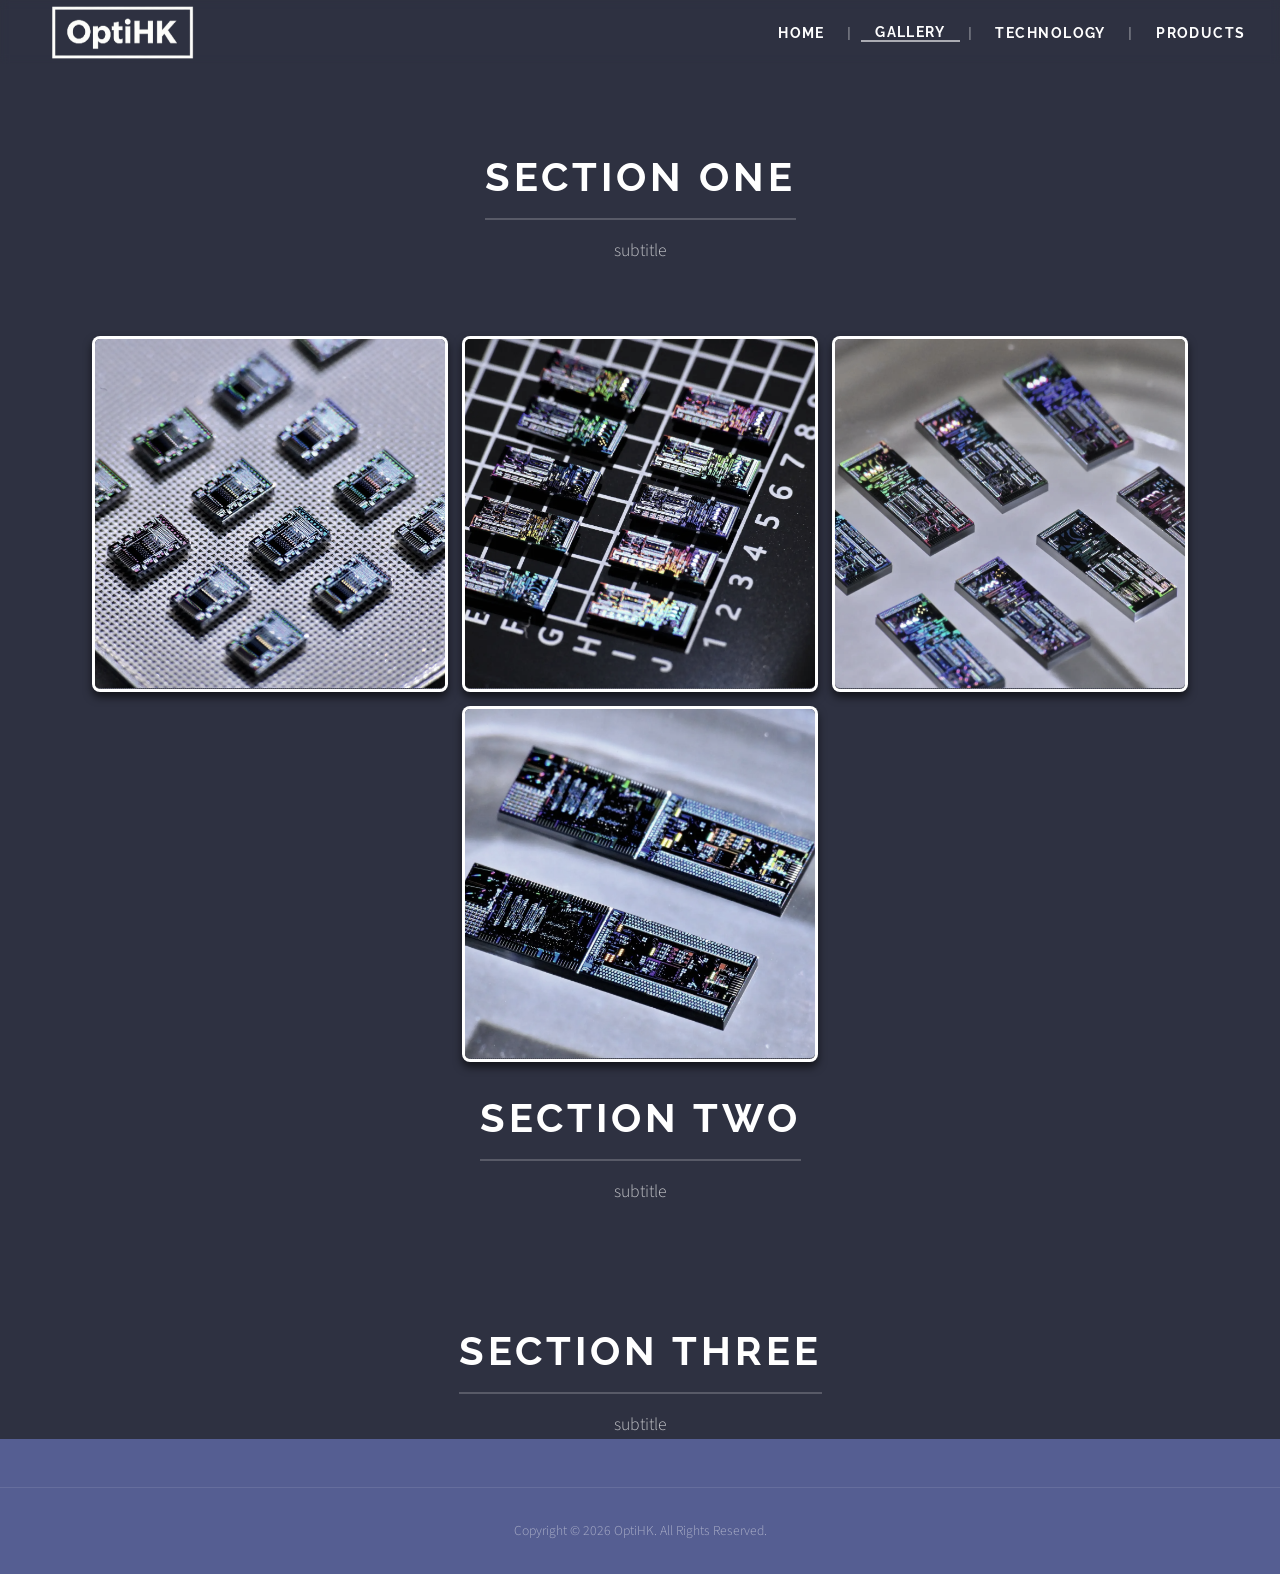
==== gallery.html @ edb42e91 "update" ====
<!DOCTYPE html>

<head>
    <title>OptiHK - Gallery</title>
    <meta charset="utf-8" />
    <meta name="viewport" content="width=device-width, initial-scale=1, user-scalable=no" />
    <link rel="stylesheet" href="assets/css/main.css" />
    <link rel="stylesheet" href="assets/css/gallery.css" />
</head>

<body>

    <div id="page-wrapper">

        <header id="header" class="alt">
            <h1>
                <a href="index.html">
                    <img src="./images/navbar_logo.png" alt="OptiHK Logo" class="header-logo">
                </a>
            </h1>
            <nav>
                <a href="index.html">Home</a>
                <span class="nav-separator">|</span>
                <a href="gallery.html">Gallery</a>
                <span class="nav-separator">|</span>
                <a href="Technology.html">Technology</a>
                <span class="nav-separator">|</span>
                <a href="Products">Products</a>
            </nav>
            <a href="#menu" class="menu-toggle">☰</a>
        </header>

        <nav id="menu">
            <div class="inner">
                <h2>Menu</h2>
                <ul class="links">
                    <li><a href="index.html">Home</a></li>
                    <li><a href="gallery.html">Gallery</a></li>
                    <li><a href="Technology.html">Technology</a></li>
                    <li><a href="Products">Products</a></li>
                </ul>
                <a href="#" class="close">Close</a>
            </div>
        </nav>

        <!-- gallery main part -->
        <div class="gallery-page">
            <div class="gallery-container">

                <!-- section 1 -->
                <div class="gallery-header">
                    <h1>Section one</h1>
                    <p>subtitle</p>
                </div>

                <div class="thumbs">
                    <a href="#target1" aria-label="Target 1">
                        <img src='/images/banner/DSC_2976.webp' alt=''>
                    </a>
                    <a href="#target2" aria-label="Target 2">
                        <img src='/images/banner/DSC_2979.webp' alt=''>
                    </a>
                    <a href="#target3" aria-label="Target 3">
                        <img src='/images/banner/DSC_3024.webp' alt=''>
                    </a>
                    <a href="#target4" aria-label="Target 4">
                        <img src='/images/banner/DSC_3067.webp' alt=''>
                    </a>
                </div>

                <!-- lightbox -->
                <div class="lightbox">
                    <!-- Pic 1 -->
                    <div class="target" id="target1">
                        <span></span>
                        <div class="content">
                            <img src='/images/optihk_chip_photos/JPG/DSC_2976.JPG' alt=''>
                        </div>
                        <a href="#target2" class="nav nav-right" title="Next"></a>
                    </div>
                    <!-- Pic 2 -->
                    <div class="target" id="target2">
                        <a href="#target1" class="nav nav-left" title="Previous"></a>
                        <div class="content">
                            <img src='/images/optihk_chip_photos/JPG/DSC_2979.JPG' alt=''>
                        </div>
                        <a href="#target3" class="nav nav-right" title="Next"></a>
                    </div>
                    <!-- Pic 3 -->
                    <div class="target" id="target3">
                        <a href="#target2" class="nav nav-left" title="Previous"></a>
                        <div class="content">
                            <img src='/images/optihk_chip_photos/JPG/DSC_3024.JPG' alt=''>
                        </div>
                        <a href="#target4" class="nav nav-right" title="Next"></a>
                    </div>
                    <!-- Pic 4 -->
                    <div class="target" id="target4">
                        <a href="#target3" class="nav nav-left" title="Previous"></a>
                        <div class="content">
                            <img src='/images/optihk_chip_photos/JPG/DSC_3067.JPG' alt=''>
                        </div>
                        <span></span>
                    </div>
                    <!-- Close button -->
                    <a href="#!" class="nav nav-close close" title="Close"></a>
                </div>
                <!-- end of section 1 -->

                <!-- section 2 -->
                <div class="gallery-header">
                    <h1>Section two</h1>
                    <p>subtitle</p>
                </div>


            </div>
            <!-- end of section 2 -->

            <!-- section 3 -->
            <div class="gallery-header">
                <h1>Section three</h1>
                <p>subtitle</p>
            </div>

        </div>
        <!-- end of section 3 -->

        <div class="gallery-footer">
            Copyright © 2026 OptiHK. All Rights Reserved.
        </div>
    </div>
    </div>
    </div>

    <script src="assets/js/jquery.min.js"></script>
    <script src="assets/js/jquery.scrollex.min.js"></script>
    <script src="assets/js/browser.min.js"></script>
    <script src="assets/js/breakpoints.min.js"></script>
    <script src="assets/js/util.js"></script>
    <script src="assets/js/main.js"></script>

    <script>
        (function () {
            var header = document.getElementById('header');
            if (header) {
                header.classList.add('alt');
                header.style.backgroundColor = 'transparent';
                window.addEventListener('scroll', function () {
                    header.classList.remove('scrolled');
                    header.style.backgroundColor = 'transparent';
                });
            }

            if (typeof $ !== 'undefined') {
                $('#menu .close').off('click').on('click', function (e) {
                    e.preventDefault();
                    $('body').removeClass('is-menu-visible');
                });
                $('#menu .links a').off('click').on('click', function () {
                    $('body').removeClass('is-menu-visible');
                });
                $('.menu-toggle').off('click').on('click', function (e) {
                    e.preventDefault();
                    $('body').addClass('is-menu-visible');
                });
            }
        })();
    </script>







</body>

</html>
---- assets/css/main.css ----
@import url(fontawesome-all.min.css);
@import url("https://fonts.googleapis.com/css?family=Raleway:200,700|Source+Sans+Pro:300,600,300italic,600italic");

/*
	Solid State by HTML5 UP
	html5up.net | @ajlkn
	Free for personal and commercial use under the CCA 3.0 license (html5up.net/license)
*/

html, body, div, span, applet, object,
iframe, h1, h2, h3, h4, h5, h6, p, blockquote,
pre, a, abbr, acronym, address, big, cite,
code, del, dfn, em, img, ins, kbd, q, s, samp,
small, strike, strong, sub, sup, tt, var, b,
u, i, center, dl, dt, dd, ol, ul, li, fieldset,
form, label, legend, table, caption, tbody,
tfoot, thead, tr, th, td, article, aside,
canvas, details, embed, figure, figcaption,
footer, header, hgroup, menu, nav, output, ruby,
section, summary, time, mark, audio, video {
	margin: 0;
	padding: 0;
	border: 0;
	font-size: 100%;
	font: inherit;
	vertical-align: baseline;}

article, aside, details, figcaption, figure,
footer, header, hgroup, menu, nav, section {
	display: block;}

body {
	line-height: 1;
}

ol, ul {
	list-style: none;
}

blockquote, q {
	quotes: none;
}

	blockquote:before, blockquote:after, q:before, q:after {
		content: '';
		content: none;
	}

table {
	border-collapse: collapse;
	border-spacing: 0;
}

body {
	-webkit-text-size-adjust: none;
}

mark {
	background-color: transparent;
	color: inherit;
}

input::-moz-focus-inner {
	border: 0;
	padding: 0;
}

input, select, textarea {
	-moz-appearance: none;
	-webkit-appearance: none;
	-ms-appearance: none;
	appearance: none;
}

/* Basic */

	@-ms-viewport {
		width: device-width;
	}

	body {
		-ms-overflow-style: scrollbar;
	}

	@media screen and (max-width: 480px) {

		html, body {
			min-width: 320px;
		}

	}

	html {
		box-sizing: border-box;
	}

	*, *:before, *:after {
		box-sizing: inherit;
	}

	body {
		background-color: #2e3141;
		background-image: linear-gradient(to top, rgba(46, 49, 65, 0.8), rgba(46, 49, 65, 0.8)), url("../../images/bg.jpg");
		background-size: auto,
 cover;
		background-attachment: fixed,
 fixed;
		background-position: center,
 center;
	}

		body.is-preload *, body.is-preload *:before, body.is-preload *:after {
			-moz-animation: none !important;
			-webkit-animation: none !important;
			-ms-animation: none !important;
			animation: none !important;
			-moz-transition: none !important;
			-webkit-transition: none !important;
			-ms-transition: none !important;
			transition: none !important;
		}

/* Type */

	body, input, select, textarea {
		color: #ffffff;
		font-family: "Source Sans Pro", Helvetica, sans-serif;
		font-size: 16.5pt;
		font-weight: 300;
		line-height: 1.65;
	}

		@media screen and (max-width: 1680px) {

			body, input, select, textarea {
				font-size: 13pt;
			}

		}

		@media screen and (max-width: 1280px) {

			body, input, select, textarea {
				font-size: 12pt;
			}

		}

		@media screen and (max-width: 980px) {

			body, input, select, textarea {
				font-size: 12pt;
			}

		}

		@media screen and (max-width: 736px) {

			body, input, select, textarea {
				font-size: 12pt;
			}

		}

		@media screen and (max-width: 480px) {

			body, input, select, textarea {
				font-size: 12pt;
			}

		}

	a {
		-moz-transition: color 0.2s ease-in-out, border-bottom-color 0.2s ease-in-out;
		-webkit-transition: color 0.2s ease-in-out, border-bottom-color 0.2s ease-in-out;
		-ms-transition: color 0.2s ease-in-out, border-bottom-color 0.2s ease-in-out;
		transition: color 0.2s ease-in-out, border-bottom-color 0.2s ease-in-out;
		border-bottom: dotted 1px rgba(255, 255, 255, 0.35);
		color: #ffffff;
		text-decoration: none;
	}

		a:hover {
			border-bottom-color: transparent;
			color: #ffffff !important;
		}

		a.special:not(.button) {
			text-decoration: none;
			border-bottom: 0;
			display: block;
			font-family: Raleway, Helvetica, sans-serif;
			font-size: 22px;
			font-weight: 700;
			letter-spacing: 0.1em;
			margin: 0 0 2em 0;
			text-transform: uppercase;
		}

			a.special:not(.button):before {
				-moz-osx-font-smoothing: grayscale;
				-webkit-font-smoothing: antialiased;
				display: inline-block;
				font-style: normal;
				font-variant: normal;
				text-rendering: auto;
				line-height: 1;
				text-transform: none !important;
				font-family: 'Font Awesome 5 Free';
				font-weight: 900;
			}

			a.special:not(.button):before {
				-moz-transition: background-color 0.2s ease-in-out;
				-webkit-transition: background-color 0.2s ease-in-out;
				-ms-transition: background-color 0.2s ease-in-out;
				transition: background-color 0.2s ease-in-out;
				border-radius: 100%;
				border: solid 2px rgba(255, 255, 255, 0.125);
				content: '\f105';
				display: inline-block;
				font-size: 1.25em;
				height: 2em;
				line-height: 1.75em;
				margin-right: 0.85em;
				text-align: center;
				text-indent: 0.15em;
				vertical-align: middle;
				width: 2em;
			}

			a.special:not(.button):hover:before {
				background-color: rgba(255, 255, 255, 0.025);
			}

			a.special:not(.button):active:before {
				background-color: rgba(255, 255, 255, 0.075);
			}

	strong, b {
		color: #ffffff;
		font-weight: 600;
	}

	em, i {
		font-style: italic;
	}

	p {
		margin: 0 0 2em 0;
	}

	h1, h2, h3, h4, h5, h6 {
		color: #ffffff;
		font-family: Raleway, Helvetica, sans-serif;
		font-weight: 700;
		letter-spacing: 0.1em;
		margin: 0 0 1em 0;
		text-transform: uppercase;
	}

		h1 a, h2 a, h3 a, h4 a, h5 a, h6 a {
			color: inherit;
			text-decoration: none;
			border-bottom: 0;
		}

		h1 span, h2 span, h3 span, h4 span, h5 span, h6 span {
			font-weight: 200;
		}

		h1.major, h2.major, h3.major, h4.major, h5.major, h6.major {
			padding-bottom: 1em;
			border-bottom: solid 2px rgba(255, 255, 255, 0.125);
		}

	h2 {
		font-size: 1.2em;
	}

	h3 {
		font-size: 0.9em;
	}

	h4 {
		font-size: 0.7em;
	}

	h5 {
		font-size: 0.7em;
	}

	h6 {
		font-size: 0.7em;
	}

	@media screen and (max-width: 736px) {

		h2 {
			font-size: 1em;
		}

		h3 {
			font-size: 0.8em;
		}

	}

	sub {
		font-size: 0.8em;
		position: relative;
		top: 0.5em;
	}

	sup {
		font-size: 0.8em;
		position: relative;
		top: -0.5em;
	}

	blockquote {
		border-left: solid 4px rgba(255, 255, 255, 0.125);
		font-style: italic;
		margin: 0 0 2em 0;
		padding: 0.5em 0 0.5em 2em;
	}

	code {
		background: rgba(255, 255, 255, 0.025);
		border-radius: 5px;
		border: solid 2px rgba(255, 255, 255, 0.125);
		font-family: "Courier New", monospace;
		font-size: 0.9em;
		margin: 0 0.25em;
		padding: 0.25em 0.65em;
	}

	pre {
		-webkit-overflow-scrolling: touch;
		font-family: "Courier New", monospace;
		font-size: 0.9em;
		margin: 0 0 2em 0;
	}

		pre code {
			display: block;
			line-height: 1.75em;
			padding: 1em 1.5em;
			overflow-x: auto;
		}

	hr {
		border: 0;
		border-bottom: solid 2px rgba(255, 255, 255, 0.125);
		margin: 2.5em 0;
	}

		hr.major {
			margin: 4em 0;
		}

	.align-left {
		text-align: left;
	}

	.align-center {
		text-align: center;
	}

	.align-right {
		text-align: right;
	}

/* Row */

	.row {
		display: flex;
		flex-wrap: wrap;
		box-sizing: border-box;
		align-items: stretch;
	}

		.row > * {
			box-sizing: border-box;
		}

		.row.gtr-uniform > * > :last-child {
			margin-bottom: 0;
		}

		.row.aln-left {
			justify-content: flex-start;
		}

		.row.aln-center {
			justify-content: center;
		}

		.row.aln-right {
			justify-content: flex-end;
		}

		.row.aln-top {
			align-items: flex-start;
		}

		.row.aln-middle {
			align-items: center;
		}

		.row.aln-bottom {
			align-items: flex-end;
		}

		.row > .imp {
			order: -1;
		}

		.row > .col-1 {
			width: 8.33333%;
		}

		.row > .off-1 {
			margin-left: 8.33333%;
		}

		.row > .col-2 {
			width: 16.66667%;
		}

		.row > .off-2 {
			margin-left: 16.66667%;
		}

		.row > .col-3 {
			width: 25%;
		}

		.row > .off-3 {
			margin-left: 25%;
		}

		.row > .col-4 {
			width: 33.33333%;
		}

		.row > .off-4 {
			margin-left: 33.33333%;
		}

		.row > .col-5 {
			width: 41.66667%;
		}

		.row > .off-5 {
			margin-left: 41.66667%;
		}

		.row > .col-6 {
			width: 50%;
		}

		.row > .off-6 {
			margin-left: 50%;
		}

		.row > .col-7 {
			width: 58.33333%;
		}

		.row > .off-7 {
			margin-left: 58.33333%;
		}

		.row > .col-8 {
			width: 66.66667%;
		}

		.row > .off-8 {
			margin-left: 66.66667%;
		}

		.row > .col-9 {
			width: 75%;
		}

		.row > .off-9 {
			margin-left: 75%;
		}

		.row > .col-10 {
			width: 83.33333%;
		}

		.row > .off-10 {
			margin-left: 83.33333%;
		}

		.row > .col-11 {
			width: 91.66667%;
		}

		.row > .off-11 {
			margin-left: 91.66667%;
		}

		.row > .col-12 {
			width: 100%;
		}

		.row > .off-12 {
			margin-left: 100%;
		}

		.row.gtr-0 {
			margin-top: 0;
			margin-left: 0em;
		}

			.row.gtr-0 > * {
				padding: 0 0 0 0em;
			}

			.row.gtr-0.gtr-uniform {
				margin-top: 0em;
			}

				.row.gtr-0.gtr-uniform > * {
					padding-top: 0em;
				}

		.row.gtr-25 {
			margin-top: 0;
			margin-left: -0.4375em;
		}

			.row.gtr-25 > * {
				padding: 0 0 0 0.4375em;
			}

			.row.gtr-25.gtr-uniform {
				margin-top: -0.4375em;
			}

				.row.gtr-25.gtr-uniform > * {
					padding-top: 0.4375em;
				}

		.row.gtr-50 {
			margin-top: 0;
			margin-left: -0.875em;
		}

			.row.gtr-50 > * {
				padding: 0 0 0 0.875em;
			}

			.row.gtr-50.gtr-uniform {
				margin-top: -0.875em;
			}

				.row.gtr-50.gtr-uniform > * {
					padding-top: 0.875em;
				}

		.row {
			margin-top: 0;
			margin-left: -1.75em;
		}

			.row > * {
				padding: 0 0 0 1.75em;
			}

			.row.gtr-uniform {
				margin-top: -1.75em;
			}

				.row.gtr-uniform > * {
					padding-top: 1.75em;
				}

		.row.gtr-150 {
			margin-top: 0;
			margin-left: -2.625em;
		}

			.row.gtr-150 > * {
				padding: 0 0 0 2.625em;
			}

			.row.gtr-150.gtr-uniform {
				margin-top: -2.625em;
			}

				.row.gtr-150.gtr-uniform > * {
					padding-top: 2.625em;
				}

		.row.gtr-200 {
			margin-top: 0;
			margin-left: -3.5em;
		}

			.row.gtr-200 > * {
				padding: 0 0 0 3.5em;
			}

			.row.gtr-200.gtr-uniform {
				margin-top: -3.5em;
			}

				.row.gtr-200.gtr-uniform > * {
					padding-top: 3.5em;
				}

		@media screen and (max-width: 1680px) {

			.row {
				display: flex;
				flex-wrap: wrap;
				box-sizing: border-box;
				align-items: stretch;
			}

				.row > * {
					box-sizing: border-box;
				}

				.row.gtr-uniform > * > :last-child {
					margin-bottom: 0;
				}

				.row.aln-left {
					justify-content: flex-start;
				}

				.row.aln-center {
					justify-content: center;
				}

				.row.aln-right {
					justify-content: flex-end;
				}

				.row.aln-top {
					align-items: flex-start;
				}

				.row.aln-middle {
					align-items: center;
				}

				.row.aln-bottom {
					align-items: flex-end;
				}

				.row > .imp-xlarge {
					order: -1;
				}

				.row > .col-1-xlarge {
					width: 8.33333%;
				}

				.row > .off-1-xlarge {
					margin-left: 8.33333%;
				}

				.row > .col-2-xlarge {
					width: 16.66667%;
				}

				.row > .off-2-xlarge {
					margin-left: 16.66667%;
				}

				.row > .col-3-xlarge {
					width: 25%;
				}

				.row > .off-3-xlarge {
					margin-left: 25%;
				}

				.row > .col-4-xlarge {
					width: 33.33333%;
				}

				.row > .off-4-xlarge {
					margin-left: 33.33333%;
				}

				.row > .col-5-xlarge {
					width: 41.66667%;
				}

				.row > .off-5-xlarge {
					margin-left: 41.66667%;
				}

				.row > .col-6-xlarge {
					width: 50%;
				}

				.row > .off-6-xlarge {
					margin-left: 50%;
				}

				.row > .col-7-xlarge {
					width: 58.33333%;
				}

				.row > .off-7-xlarge {
					margin-left: 58.33333%;
				}

				.row > .col-8-xlarge {
					width: 66.66667%;
				}

				.row > .off-8-xlarge {
					margin-left: 66.66667%;
				}

				.row > .col-9-xlarge {
					width: 75%;
				}

				.row > .off-9-xlarge {
					margin-left: 75%;
				}

				.row > .col-10-xlarge {
					width: 83.33333%;
				}

				.row > .off-10-xlarge {
					margin-left: 83.33333%;
				}

				.row > .col-11-xlarge {
					width: 91.66667%;
				}

				.row > .off-11-xlarge {
					margin-left: 91.66667%;
				}

				.row > .col-12-xlarge {
					width: 100%;
				}

				.row > .off-12-xlarge {
					margin-left: 100%;
				}

				.row.gtr-0 {
					margin-top: 0;
					margin-left: 0em;
				}

					.row.gtr-0 > * {
						padding: 0 0 0 0em;
					}

					.row.gtr-0.gtr-uniform {
						margin-top: 0em;
					}

						.row.gtr-0.gtr-uniform > * {
							padding-top: 0em;
						}

				.row.gtr-25 {
					margin-top: 0;
					margin-left: -0.4375em;
				}

					.row.gtr-25 > * {
						padding: 0 0 0 0.4375em;
					}

					.row.gtr-25.gtr-uniform {
						margin-top: -0.4375em;
					}

						.row.gtr-25.gtr-uniform > * {
							padding-top: 0.4375em;
						}

				.row.gtr-50 {
					margin-top: 0;
					margin-left: -0.875em;
				}

					.row.gtr-50 > * {
						padding: 0 0 0 0.875em;
					}

					.row.gtr-50.gtr-uniform {
						margin-top: -0.875em;
					}

						.row.gtr-50.gtr-uniform > * {
							padding-top: 0.875em;
						}

				.row {
					margin-top: 0;
					margin-left: -1.75em;
				}

					.row > * {
						padding: 0 0 0 1.75em;
					}

					.row.gtr-uniform {
						margin-top: -1.75em;
					}

						.row.gtr-uniform > * {
							padding-top: 1.75em;
						}

				.row.gtr-150 {
					margin-top: 0;
					margin-left: -2.625em;
				}

					.row.gtr-150 > * {
						padding: 0 0 0 2.625em;
					}

					.row.gtr-150.gtr-uniform {
						margin-top: -2.625em;
					}

						.row.gtr-150.gtr-uniform > * {
							padding-top: 2.625em;
						}

				.row.gtr-200 {
					margin-top: 0;
					margin-left: -3.5em;
				}

					.row.gtr-200 > * {
						padding: 0 0 0 3.5em;
					}

					.row.gtr-200.gtr-uniform {
						margin-top: -3.5em;
					}

						.row.gtr-200.gtr-uniform > * {
							padding-top: 3.5em;
						}

		}

		@media screen and (max-width: 1280px) {

			.row {
				display: flex;
				flex-wrap: wrap;
				box-sizing: border-box;
				align-items: stretch;
			}

				.row > * {
					box-sizing: border-box;
				}

				.row.gtr-uniform > * > :last-child {
					margin-bottom: 0;
				}

				.row.aln-left {
					justify-content: flex-start;
				}

				.row.aln-center {
					justify-content: center;
				}

				.row.aln-right {
					justify-content: flex-end;
				}

				.row.aln-top {
					align-items: flex-start;
				}

				.row.aln-middle {
					align-items: center;
				}

				.row.aln-bottom {
					align-items: flex-end;
				}

				.row > .imp-large {
					order: -1;
				}

				.row > .col-1-large {
					width: 8.33333%;
				}

				.row > .off-1-large {
					margin-left: 8.33333%;
				}

				.row > .col-2-large {
					width: 16.66667%;
				}

				.row > .off-2-large {
					margin-left: 16.66667%;
				}

				.row > .col-3-large {
					width: 25%;
				}

				.row > .off-3-large {
					margin-left: 25%;
				}

				.row > .col-4-large {
					width: 33.33333%;
				}

				.row > .off-4-large {
					margin-left: 33.33333%;
				}

				.row > .col-5-large {
					width: 41.66667%;
				}

				.row > .off-5-large {
					margin-left: 41.66667%;
				}

				.row > .col-6-large {
					width: 50%;
				}

				.row > .off-6-large {
					margin-left: 50%;
				}

				.row > .col-7-large {
					width: 58.33333%;
				}

				.row > .off-7-large {
					margin-left: 58.33333%;
				}

				.row > .col-8-large {
					width: 66.66667%;
				}

				.row > .off-8-large {
					margin-left: 66.66667%;
				}

				.row > .col-9-large {
					width: 75%;
				}

				.row > .off-9-large {
					margin-left: 75%;
				}

				.row > .col-10-large {
					width: 83.33333%;
				}

				.row > .off-10-large {
					margin-left: 83.33333%;
				}

				.row > .col-11-large {
					width: 91.66667%;
				}

				.row > .off-11-large {
					margin-left: 91.66667%;
				}

				.row > .col-12-large {
					width: 100%;
				}

				.row > .off-12-large {
					margin-left: 100%;
				}

				.row.gtr-0 {
					margin-top: 0;
					margin-left: 0em;
				}

					.row.gtr-0 > * {
						padding: 0 0 0 0em;
					}

					.row.gtr-0.gtr-uniform {
						margin-top: 0em;
					}

						.row.gtr-0.gtr-uniform > * {
							padding-top: 0em;
						}

				.row.gtr-25 {
					margin-top: 0;
					margin-left: -0.4375em;
				}

					.row.gtr-25 > * {
						padding: 0 0 0 0.4375em;
					}

					.row.gtr-25.gtr-uniform {
						margin-top: -0.4375em;
					}

						.row.gtr-25.gtr-uniform > * {
							padding-top: 0.4375em;
						}

				.row.gtr-50 {
					margin-top: 0;
					margin-left: -0.875em;
				}

					.row.gtr-50 > * {
						padding: 0 0 0 0.875em;
					}

					.row.gtr-50.gtr-uniform {
						margin-top: -0.875em;
					}

						.row.gtr-50.gtr-uniform > * {
							padding-top: 0.875em;
						}

				.row {
					margin-top: 0;
					margin-left: -1.75em;
				}

					.row > * {
						padding: 0 0 0 1.75em;
					}

					.row.gtr-uniform {
						margin-top: -1.75em;
					}

						.row.gtr-uniform > * {
							padding-top: 1.75em;
						}

				.row.gtr-150 {
					margin-top: 0;
					margin-left: -2.625em;
				}

					.row.gtr-150 > * {
						padding: 0 0 0 2.625em;
					}

					.row.gtr-150.gtr-uniform {
						margin-top: -2.625em;
					}

						.row.gtr-150.gtr-uniform > * {
							padding-top: 2.625em;
						}

				.row.gtr-200 {
					margin-top: 0;
					margin-left: -3.5em;
				}

					.row.gtr-200 > * {
						padding: 0 0 0 3.5em;
					}

					.row.gtr-200.gtr-uniform {
						margin-top: -3.5em;
					}

						.row.gtr-200.gtr-uniform > * {
							padding-top: 3.5em;
						}

		}

		@media screen and (max-width: 980px) {

			.row {
				display: flex;
				flex-wrap: wrap;
				box-sizing: border-box;
				align-items: stretch;
			}

				.row > * {
					box-sizing: border-box;
				}

				.row.gtr-uniform > * > :last-child {
					margin-bottom: 0;
				}

				.row.aln-left {
					justify-content: flex-start;
				}

				.row.aln-center {
					justify-content: center;
				}

				.row.aln-right {
					justify-content: flex-end;
				}

				.row.aln-top {
					align-items: flex-start;
				}

				.row.aln-middle {
					align-items: center;
				}

				.row.aln-bottom {
					align-items: flex-end;
				}

				.row > .imp-medium {
					order: -1;
				}

				.row > .col-1-medium {
					width: 8.33333%;
				}

				.row > .off-1-medium {
					margin-left: 8.33333%;
				}

				.row > .col-2-medium {
					width: 16.66667%;
				}

				.row > .off-2-medium {
					margin-left: 16.66667%;
				}

				.row > .col-3-medium {
					width: 25%;
				}

				.row > .off-3-medium {
					margin-left: 25%;
				}

				.row > .col-4-medium {
					width: 33.33333%;
				}

				.row > .off-4-medium {
					margin-left: 33.33333%;
				}

				.row > .col-5-medium {
					width: 41.66667%;
				}

				.row > .off-5-medium {
					margin-left: 41.66667%;
				}

				.row > .col-6-medium {
					width: 50%;
				}

				.row > .off-6-medium {
					margin-left: 50%;
				}

				.row > .col-7-medium {
					width: 58.33333%;
				}

				.row > .off-7-medium {
					margin-left: 58.33333%;
				}

				.row > .col-8-medium {
					width: 66.66667%;
				}

				.row > .off-8-medium {
					margin-left: 66.66667%;
				}

				.row > .col-9-medium {
					width: 75%;
				}

				.row > .off-9-medium {
					margin-left: 75%;
				}

				.row > .col-10-medium {
					width: 83.33333%;
				}

				.row > .off-10-medium {
					margin-left: 83.33333%;
				}

				.row > .col-11-medium {
					width: 91.66667%;
				}

				.row > .off-11-medium {
					margin-left: 91.66667%;
				}

				.row > .col-12-medium {
					width: 100%;
				}

				.row > .off-12-medium {
					margin-left: 100%;
				}

				.row.gtr-0 {
					margin-top: 0;
					margin-left: 0em;
				}

					.row.gtr-0 > * {
						padding: 0 0 0 0em;
					}

					.row.gtr-0.gtr-uniform {
						margin-top: 0em;
					}

						.row.gtr-0.gtr-uniform > * {
							padding-top: 0em;
						}

				.row.gtr-25 {
					margin-top: 0;
					margin-left: -0.4375em;
				}

					.row.gtr-25 > * {
						padding: 0 0 0 0.4375em;
					}

					.row.gtr-25.gtr-uniform {
						margin-top: -0.4375em;
					}

						.row.gtr-25.gtr-uniform > * {
							padding-top: 0.4375em;
						}

				.row.gtr-50 {
					margin-top: 0;
					margin-left: -0.875em;
				}

					.row.gtr-50 > * {
						padding: 0 0 0 0.875em;
					}

					.row.gtr-50.gtr-uniform {
						margin-top: -0.875em;
					}

						.row.gtr-50.gtr-uniform > * {
							padding-top: 0.875em;
						}

				.row {
					margin-top: 0;
					margin-left: -1.75em;
				}

					.row > * {
						padding: 0 0 0 1.75em;
					}

					.row.gtr-uniform {
						margin-top: -1.75em;
					}

						.row.gtr-uniform > * {
							padding-top: 1.75em;
						}

				.row.gtr-150 {
					margin-top: 0;
					margin-left: -2.625em;
				}

					.row.gtr-150 > * {
						padding: 0 0 0 2.625em;
					}

					.row.gtr-150.gtr-uniform {
						margin-top: -2.625em;
					}

						.row.gtr-150.gtr-uniform > * {
							padding-top: 2.625em;
						}

				.row.gtr-200 {
					margin-top: 0;
					margin-left: -3.5em;
				}

					.row.gtr-200 > * {
						padding: 0 0 0 3.5em;
					}

					.row.gtr-200.gtr-uniform {
						margin-top: -3.5em;
					}

						.row.gtr-200.gtr-uniform > * {
							padding-top: 3.5em;
						}

		}

		@media screen and (max-width: 736px) {

			.row {
				display: flex;
				flex-wrap: wrap;
				box-sizing: border-box;
				align-items: stretch;
			}

				.row > * {
					box-sizing: border-box;
				}

				.row.gtr-uniform > * > :last-child {
					margin-bottom: 0;
				}

				.row.aln-left {
					justify-content: flex-start;
				}

				.row.aln-center {
					justify-content: center;
				}

				.row.aln-right {
					justify-content: flex-end;
				}

				.row.aln-top {
					align-items: flex-start;
				}

				.row.aln-middle {
					align-items: center;
				}

				.row.aln-bottom {
					align-items: flex-end;
				}

				.row > .imp-small {
					order: -1;
				}

				.row > .col-1-small {
					width: 8.33333%;
				}

				.row > .off-1-small {
					margin-left: 8.33333%;
				}

				.row > .col-2-small {
					width: 16.66667%;
				}

				.row > .off-2-small {
					margin-left: 16.66667%;
				}

				.row > .col-3-small {
					width: 25%;
				}

				.row > .off-3-small {
					margin-left: 25%;
				}

				.row > .col-4-small {
					width: 33.33333%;
				}

				.row > .off-4-small {
					margin-left: 33.33333%;
				}

				.row > .col-5-small {
					width: 41.66667%;
				}

				.row > .off-5-small {
					margin-left: 41.66667%;
				}

				.row > .col-6-small {
					width: 50%;
				}

				.row > .off-6-small {
					margin-left: 50%;
				}

				.row > .col-7-small {
					width: 58.33333%;
				}

				.row > .off-7-small {
					margin-left: 58.33333%;
				}

				.row > .col-8-small {
					width: 66.66667%;
				}

				.row > .off-8-small {
					margin-left: 66.66667%;
				}

				.row > .col-9-small {
					width: 75%;
				}

				.row > .off-9-small {
					margin-left: 75%;
				}

				.row > .col-10-small {
					width: 83.33333%;
				}

				.row > .off-10-small {
					margin-left: 83.33333%;
				}

				.row > .col-11-small {
					width: 91.66667%;
				}

				.row > .off-11-small {
					margin-left: 91.66667%;
				}

				.row > .col-12-small {
					width: 100%;
				}

				.row > .off-12-small {
					margin-left: 100%;
				}

				.row.gtr-0 {
					margin-top: 0;
					margin-left: 0em;
				}

					.row.gtr-0 > * {
						padding: 0 0 0 0em;
					}

					.row.gtr-0.gtr-uniform {
						margin-top: 0em;
					}

						.row.gtr-0.gtr-uniform > * {
							padding-top: 0em;
						}

				.row.gtr-25 {
					margin-top: 0;
					margin-left: -0.3125em;
				}

					.row.gtr-25 > * {
						padding: 0 0 0 0.3125em;
					}

					.row.gtr-25.gtr-uniform {
						margin-top: -0.3125em;
					}

						.row.gtr-25.gtr-uniform > * {
							padding-top: 0.3125em;
						}

				.row.gtr-50 {
					margin-top: 0;
					margin-left: -0.625em;
				}

					.row.gtr-50 > * {
						padding: 0 0 0 0.625em;
					}

					.row.gtr-50.gtr-uniform {
						margin-top: -0.625em;
					}

						.row.gtr-50.gtr-uniform > * {
							padding-top: 0.625em;
						}

				.row {
					margin-top: 0;
					margin-left: -1.25em;
				}

					.row > * {
						padding: 0 0 0 1.25em;
					}

					.row.gtr-uniform {
						margin-top: -1.25em;
					}

						.row.gtr-uniform > * {
							padding-top: 1.25em;
						}

				.row.gtr-150 {
					margin-top: 0;
					margin-left: -1.875em;
				}

					.row.gtr-150 > * {
						padding: 0 0 0 1.875em;
					}

					.row.gtr-150.gtr-uniform {
						margin-top: -1.875em;
					}

						.row.gtr-150.gtr-uniform > * {
							padding-top: 1.875em;
						}

				.row.gtr-200 {
					margin-top: 0;
					margin-left: -2.5em;
				}

					.row.gtr-200 > * {
						padding: 0 0 0 2.5em;
					}

					.row.gtr-200.gtr-uniform {
						margin-top: -2.5em;
					}

						.row.gtr-200.gtr-uniform > * {
							padding-top: 2.5em;
						}

		}

		@media screen and (max-width: 480px) {

			.row {
				display: flex;
				flex-wrap: wrap;
				box-sizing: border-box;
				align-items: stretch;
			}

				.row > * {
					box-sizing: border-box;
				}

				.row.gtr-uniform > * > :last-child {
					margin-bottom: 0;
				}

				.row.aln-left {
					justify-content: flex-start;
				}

				.row.aln-center {
					justify-content: center;
				}

				.row.aln-right {
					justify-content: flex-end;
				}

				.row.aln-top {
					align-items: flex-start;
				}

				.row.aln-middle {
					align-items: center;
				}

				.row.aln-bottom {
					align-items: flex-end;
				}

				.row > .imp-xsmall {
					order: -1;
				}

				.row > .col-1-xsmall {
					width: 8.33333%;
				}

				.row > .off-1-xsmall {
					margin-left: 8.33333%;
				}

				.row > .col-2-xsmall {
					width: 16.66667%;
				}

				.row > .off-2-xsmall {
					margin-left: 16.66667%;
				}

				.row > .col-3-xsmall {
					width: 25%;
				}

				.row > .off-3-xsmall {
					margin-left: 25%;
				}

				.row > .col-4-xsmall {
					width: 33.33333%;
				}

				.row > .off-4-xsmall {
					margin-left: 33.33333%;
				}

				.row > .col-5-xsmall {
					width: 41.66667%;
				}

				.row > .off-5-xsmall {
					margin-left: 41.66667%;
				}

				.row > .col-6-xsmall {
					width: 50%;
				}

				.row > .off-6-xsmall {
					margin-left: 50%;
				}

				.row > .col-7-xsmall {
					width: 58.33333%;
				}

				.row > .off-7-xsmall {
					margin-left: 58.33333%;
				}

				.row > .col-8-xsmall {
					width: 66.66667%;
				}

				.row > .off-8-xsmall {
					margin-left: 66.66667%;
				}

				.row > .col-9-xsmall {
					width: 75%;
				}

				.row > .off-9-xsmall {
					margin-left: 75%;
				}

				.row > .col-10-xsmall {
					width: 83.33333%;
				}

				.row > .off-10-xsmall {
					margin-left: 83.33333%;
				}

				.row > .col-11-xsmall {
					width: 91.66667%;
				}

				.row > .off-11-xsmall {
					margin-left: 91.66667%;
				}

				.row > .col-12-xsmall {
					width: 100%;
				}

				.row > .off-12-xsmall {
					margin-left: 100%;
				}

				.row.gtr-0 {
					margin-top: 0;
					margin-left: 0em;
				}

					.row.gtr-0 > * {
						padding: 0 0 0 0em;
					}

					.row.gtr-0.gtr-uniform {
						margin-top: 0em;
					}

						.row.gtr-0.gtr-uniform > * {
							padding-top: 0em;
						}

				.row.gtr-25 {
					margin-top: 0;
					margin-left: -0.3125em;
				}

					.row.gtr-25 > * {
						padding: 0 0 0 0.3125em;
					}

					.row.gtr-25.gtr-uniform {
						margin-top: -0.3125em;
					}

						.row.gtr-25.gtr-uniform > * {
							padding-top: 0.3125em;
						}

				.row.gtr-50 {
					margin-top: 0;
					margin-left: -0.625em;
				}

					.row.gtr-50 > * {
						padding: 0 0 0 0.625em;
					}

					.row.gtr-50.gtr-uniform {
						margin-top: -0.625em;
					}

						.row.gtr-50.gtr-uniform > * {
							padding-top: 0.625em;
						}

				.row {
					margin-top: 0;
					margin-left: -1.25em;
				}

					.row > * {
						padding: 0 0 0 1.25em;
					}

					.row.gtr-uniform {
						margin-top: -1.25em;
					}

						.row.gtr-uniform > * {
							padding-top: 1.25em;
						}

				.row.gtr-150 {
					margin-top: 0;
					margin-left: -1.875em;
				}

					.row.gtr-150 > * {
						padding: 0 0 0 1.875em;
					}

					.row.gtr-150.gtr-uniform {
						margin-top: -1.875em;
					}

						.row.gtr-150.gtr-uniform > * {
							padding-top: 1.875em;
						}

				.row.gtr-200 {
					margin-top: 0;
					margin-left: -2.5em;
				}

					.row.gtr-200 > * {
						padding: 0 0 0 2.5em;
					}

					.row.gtr-200.gtr-uniform {
						margin-top: -2.5em;
					}

						.row.gtr-200.gtr-uniform > * {
							padding-top: 2.5em;
						}

		}

		@media screen and (max-width: 360px) {

			.row {
				display: flex;
				flex-wrap: wrap;
				box-sizing: border-box;
				align-items: stretch;
			}

				.row > * {
					box-sizing: border-box;
				}

				.row.gtr-uniform > * > :last-child {
					margin-bottom: 0;
				}

				.row.aln-left {
					justify-content: flex-start;
				}

				.row.aln-center {
					justify-content: center;
				}

				.row.aln-right {
					justify-content: flex-end;
				}

				.row.aln-top {
					align-items: flex-start;
				}

				.row.aln-middle {
					align-items: center;
				}

				.row.aln-bottom {
					align-items: flex-end;
				}

				.row > .imp-xxsmall {
					order: -1;
				}

				.row > .col-1-xxsmall {
					width: 8.33333%;
				}

				.row > .off-1-xxsmall {
					margin-left: 8.33333%;
				}

				.row > .col-2-xxsmall {
					width: 16.66667%;
				}

				.row > .off-2-xxsmall {
					margin-left: 16.66667%;
				}

				.row > .col-3-xxsmall {
					width: 25%;
				}

				.row > .off-3-xxsmall {
					margin-left: 25%;
				}

				.row > .col-4-xxsmall {
					width: 33.33333%;
				}

				.row > .off-4-xxsmall {
					margin-left: 33.33333%;
				}

				.row > .col-5-xxsmall {
					width: 41.66667%;
				}

				.row > .off-5-xxsmall {
					margin-left: 41.66667%;
				}

				.row > .col-6-xxsmall {
					width: 50%;
				}

				.row > .off-6-xxsmall {
					margin-left: 50%;
				}

				.row > .col-7-xxsmall {
					width: 58.33333%;
				}

				.row > .off-7-xxsmall {
					margin-left: 58.33333%;
				}

				.row > .col-8-xxsmall {
					width: 66.66667%;
				}

				.row > .off-8-xxsmall {
					margin-left: 66.66667%;
				}

				.row > .col-9-xxsmall {
					width: 75%;
				}

				.row > .off-9-xxsmall {
					margin-left: 75%;
				}

				.row > .col-10-xxsmall {
					width: 83.33333%;
				}

				.row > .off-10-xxsmall {
					margin-left: 83.33333%;
				}

				.row > .col-11-xxsmall {
					width: 91.66667%;
				}

				.row > .off-11-xxsmall {
					margin-left: 91.66667%;
				}

				.row > .col-12-xxsmall {
					width: 100%;
				}

				.row > .off-12-xxsmall {
					margin-left: 100%;
				}

				.row.gtr-0 {
					margin-top: 0;
					margin-left: 0em;
				}

					.row.gtr-0 > * {
						padding: 0 0 0 0em;
					}

					.row.gtr-0.gtr-uniform {
						margin-top: 0em;
					}

						.row.gtr-0.gtr-uniform > * {
							padding-top: 0em;
						}

				.row.gtr-25 {
					margin-top: 0;
					margin-left: -0.3125em;
				}

					.row.gtr-25 > * {
						padding: 0 0 0 0.3125em;
					}

					.row.gtr-25.gtr-uniform {
						margin-top: -0.3125em;
					}

						.row.gtr-25.gtr-uniform > * {
							padding-top: 0.3125em;
						}

				.row.gtr-50 {
					margin-top: 0;
					margin-left: -0.625em;
				}

					.row.gtr-50 > * {
						padding: 0 0 0 0.625em;
					}

					.row.gtr-50.gtr-uniform {
						margin-top: -0.625em;
					}

						.row.gtr-50.gtr-uniform > * {
							padding-top: 0.625em;
						}

				.row {
					margin-top: 0;
					margin-left: -1.25em;
				}

					.row > * {
						padding: 0 0 0 1.25em;
					}

					.row.gtr-uniform {
						margin-top: -1.25em;
					}

						.row.gtr-uniform > * {
							padding-top: 1.25em;
						}

				.row.gtr-150 {
					margin-top: 0;
					margin-left: -1.875em;
				}

					.row.gtr-150 > * {
						padding: 0 0 0 1.875em;
					}

					.row.gtr-150.gtr-uniform {
						margin-top: -1.875em;
					}

						.row.gtr-150.gtr-uniform > * {
							padding-top: 1.875em;
						}

				.row.gtr-200 {
					margin-top: 0;
					margin-left: -2.5em;
				}

					.row.gtr-200 > * {
						padding: 0 0 0 2.5em;
					}

					.row.gtr-200.gtr-uniform {
						margin-top: -2.5em;
					}

						.row.gtr-200.gtr-uniform > * {
							padding-top: 2.5em;
						}

		}

/* Section/Article */

	section.special, article.special {
		text-align: center;
	}

/* Form */

	form {
		margin: 0 0 2em 0;
	}

		form > :last-child {
			margin-bottom: 0;
		}

		form > .fields {
			display: -moz-flex;
			display: -webkit-flex;
			display: -ms-flex;
			display: flex;
			-moz-flex-wrap: wrap;
			-webkit-flex-wrap: wrap;
			-ms-flex-wrap: wrap;
			flex-wrap: wrap;
			width: calc(100% + 3em);
			margin: -1.5em 0 2em -1.5em;
		}

			form > .fields > .field {
				-moz-flex-grow: 0;
				-webkit-flex-grow: 0;
				-ms-flex-grow: 0;
				flex-grow: 0;
				-moz-flex-shrink: 0;
				-webkit-flex-shrink: 0;
				-ms-flex-shrink: 0;
				flex-shrink: 0;
				padding: 1.5em 0 0 1.5em;
				width: calc(100% - 1.5em);
			}

				form > .fields > .field.half {
					width: calc(50% - 0.75em);
				}

				form > .fields > .field.third {
					width: calc(100%/3 - 0.5em);
				}

				form > .fields > .field.quarter {
					width: calc(25% - 0.375em);
				}

		@media screen and (max-width: 480px) {

			form > .fields {
				width: calc(100% + 3em);
				margin: -1.5em 0 2em -1.5em;
			}

				form > .fields > .field {
					padding: 1.5em 0 0 1.5em;
					width: calc(100% - 1.5em);
				}

					form > .fields > .field.half {
						width: calc(100% - 1.5em);
					}

					form > .fields > .field.third {
						width: calc(100% - 1.5em);
					}

					form > .fields > .field.quarter {
						width: calc(100% - 1.5em);
					}

		}

	label {
		color: #ffffff;
		display: block;
		font-family: Raleway, Helvetica, sans-serif;
		font-size: 0.8em;
		font-weight: 700;
		letter-spacing: 0.1em;
		margin: 0 0 0.7em 0;
		text-transform: uppercase;
	}

	input[type="text"],
	input[type="password"],
	input[type="email"],
	input[type="tel"],
	select,
	textarea {
		-moz-appearance: none;
		-webkit-appearance: none;
		-ms-appearance: none;
		appearance: none;
		background: rgba(255, 255, 255, 0.025);
		border-radius: 5px;
		border: none;
		border: solid 2px rgba(255, 255, 255, 0.125);
		color: inherit;
		display: block;
		outline: 0;
		padding: 0 1em;
		text-decoration: none;
		width: 100%;
	}

		input[type="text"]:invalid,
		input[type="password"]:invalid,
		input[type="email"]:invalid,
		input[type="tel"]:invalid,
		select:invalid,
		textarea:invalid {
			box-shadow: none;
		}

		input[type="text"]:focus,
		input[type="password"]:focus,
		input[type="email"]:focus,
		input[type="tel"]:focus,
		select:focus,
		textarea:focus {
			border-color: #5b6ba6;
		}

	select {
		background-image: url("data:image/svg+xml;charset=utf8,%3Csvg xmlns='http://www.w3.org/2000/svg' width='40' height='40' preserveAspectRatio='none' viewBox='0 0 40 40'%3E%3Cpath d='M9.4,12.3l10.4,10.4l10.4-10.4c0.2-0.2,0.5-0.4,0.9-0.4c0.3,0,0.6,0.1,0.9,0.4l3.3,3.3c0.2,0.2,0.4,0.5,0.4,0.9 c0,0.4-0.1,0.6-0.4,0.9L20.7,31.9c-0.2,0.2-0.5,0.4-0.9,0.4c-0.3,0-0.6-0.1-0.9-0.4L4.3,17.3c-0.2-0.2-0.4-0.5-0.4-0.9 c0-0.4,0.1-0.6,0.4-0.9l3.3-3.3c0.2-0.2,0.5-0.4,0.9-0.4S9.1,12.1,9.4,12.3z' fill='rgba(255, 255, 255, 0.125)' /%3E%3C/svg%3E");
		background-size: 1.25rem;
		background-repeat: no-repeat;
		background-position: calc(100% - 1rem) center;
		height: 2.75em;
		padding-right: 2.75em;
		text-overflow: ellipsis;
	}

		select option {
			color: #ffffff;
			background: #2e3141;
		}

		select:focus::-ms-value {
			background-color: transparent;
		}

		select::-ms-expand {
			display: none;
		}

	input[type="text"],
	input[type="password"],
	input[type="email"],
	select {
		height: 2.75em;
	}

	textarea {
		padding: 0.75em 1em;
	}

	input[type="checkbox"],
	input[type="radio"] {
		-moz-appearance: none;
		-webkit-appearance: none;
		-ms-appearance: none;
		appearance: none;
		display: block;
		float: left;
		margin-right: -2em;
		opacity: 0;
		width: 1em;
		z-index: -1;
	}

		input[type="checkbox"] + label,
		input[type="radio"] + label {
			text-decoration: none;
			color: #ffffff;
			cursor: pointer;
			display: inline-block;
			font-size: 1em;
			font-family: "Source Sans Pro", Helvetica, sans-serif;
			text-transform: none;
			letter-spacing: 0;
			font-weight: 300;
			padding-left: 2.4em;
			padding-right: 0.75em;
			position: relative;
		}

			input[type="checkbox"] + label:before,
			input[type="radio"] + label:before {
				-moz-osx-font-smoothing: grayscale;
				-webkit-font-smoothing: antialiased;
				display: inline-block;
				font-style: normal;
				font-variant: normal;
				text-rendering: auto;
				line-height: 1;
				text-transform: none !important;
				font-family: 'Font Awesome 5 Free';
				font-weight: 900;
			}

			input[type="checkbox"] + label:before,
			input[type="radio"] + label:before {
				background: rgba(255, 255, 255, 0.025);
				border-radius: 5px;
				border: solid 2px rgba(255, 255, 255, 0.125);
				content: '';
				display: inline-block;
				font-size: 0.8em;
				height: 2.0625em;
				left: 0;
				line-height: 2.0625em;
				position: absolute;
				text-align: center;
				top: 0;
				width: 2.0625em;
			}

		input[type="checkbox"]:checked + label:before,
		input[type="radio"]:checked + label:before {
			background: #ffffff;
			border-color: #ffffff;
			content: '\f00c';
			color: #2e3141;
		}

		input[type="checkbox"]:focus + label:before,
		input[type="radio"]:focus + label:before {
			border-color: #4c5c96;
		}

	input[type="checkbox"] + label:before {
		border-radius: 5px;
	}

	input[type="radio"] + label:before {
		border-radius: 100%;
	}

	::-webkit-input-placeholder {
		color: rgba(255, 255, 255, 0.35) !important;
		opacity: 1.0;
	}

	:-moz-placeholder {
		color: rgba(255, 255, 255, 0.35) !important;
		opacity: 1.0;
	}

	::-moz-placeholder {
		color: rgba(255, 255, 255, 0.35) !important;
		opacity: 1.0;
	}

	:-ms-input-placeholder {
		color: rgba(255, 255, 255, 0.35) !important;
		opacity: 1.0;
	}

/* Box */

	.box {
		border-radius: 5px;
		border: solid 2px rgba(255, 255, 255, 0.125);
		margin-bottom: 2em;
		padding: 1.5em;
	}

		.box > :last-child,
		.box > :last-child > :last-child,
		.box > :last-child > :last-child > :last-child {
			margin-bottom: 0;
		}

		.box.alt {
			border: 0;
			border-radius: 0;
			padding: 0;
		}

/* Icon */

	.icon {
		text-decoration: none;
		border-bottom: none;
		position: relative;
	}

		.icon:before {
			-moz-osx-font-smoothing: grayscale;
			-webkit-font-smoothing: antialiased;
			display: inline-block;
			font-style: normal;
			font-variant: normal;
			text-rendering: auto;
			line-height: 1;
			text-transform: none !important;
			font-family: 'Font Awesome 5 Free';
			font-weight: 400;
		}

		.icon > .label {
			display: none;
		}

		.icon:before {
			line-height: inherit;
		}

		.icon.solid:before {
			font-weight: 900;
		}

		.icon.brands:before {
			font-family: 'Font Awesome 5 Brands';
		}

/* Image */

	img {
		width: 500px;
	}

	.image {
		border-radius: 5px;
		border: 0;
		display: inline-block;
		position: relative;
	}

		.image img {
			border-radius: 5px;
			display: block;
		}

		.image.left, .image.right {
			max-width: 40%;
		}

			.image.left img, .image.right img {
				width: 100%;
			}

		.image.left {
			float: left;
			padding: 0 1.5em 1em 0;
			top: 0.25em;
		}

		.image.right {
			float: right;
			padding: 0 0 1em 1.5em;
			top: 0.25em;
		}

		.image.fit {
			display: block;
			margin: 0 0 2em 0;
			width: 100%;
		}

			.image.fit img {
				width: 100%;
			}

		.image.main {
			display: block;
			margin: 0 0 3em 0;
			width: 100%;
		}

			.image.main img {
				width: 100%;
			}

/* List */

	ol {
		list-style: decimal;
		margin: 0 0 2em 0;
		padding-left: 1.25em;
	}

		ol li {
			padding-left: 0.25em;
		}

	ul {
		list-style: disc;
		margin: 0 0 2em 0;
		padding-left: 1em;
	}

		ul li {
			padding-left: 0.5em;
		}

		ul.alt {
			list-style: none;
			padding-left: 0;
		}

			ul.alt li {
				border-top: solid 1px rgba(255, 255, 255, 0.125);
				padding: 0.5em 0;
			}

				ul.alt li:first-child {
					border-top: 0;
					padding-top: 0;
				}

	dl {
		margin: 0 0 2em 0;
	}

		dl dt {
			display: block;
			font-weight: 600;
			margin: 0 0 1em 0;
		}

		dl dd {
			margin-left: 2em;
		}

/* Actions */

	ul.actions {
		display: -moz-flex;
		display: -webkit-flex;
		display: -ms-flex;
		display: flex;
		cursor: default;
		list-style: none;
		margin-left: -1em;
		padding-left: 0;
	}

		ul.actions li {
			padding: 0 0 0 1em;
			vertical-align: middle;
		}

		ul.actions.special {
			-moz-justify-content: center;
			-webkit-justify-content: center;
			-ms-justify-content: center;
			justify-content: center;
			width: 100%;
			margin-left: 0;
		}

			ul.actions.special li:first-child {
				padding-left: 0;
			}

		ul.actions.stacked {
			-moz-flex-direction: column;
			-webkit-flex-direction: column;
			-ms-flex-direction: column;
			flex-direction: column;
			margin-left: 0;
		}

			ul.actions.stacked li {
				padding: 1.3em 0 0 0;
			}

				ul.actions.stacked li:first-child {
					padding-top: 0;
				}

		ul.actions.fit {
			width: calc(100% + 1em);
		}

			ul.actions.fit li {
				-moz-flex-grow: 1;
				-webkit-flex-grow: 1;
				-ms-flex-grow: 1;
				flex-grow: 1;
				-moz-flex-shrink: 1;
				-webkit-flex-shrink: 1;
				-ms-flex-shrink: 1;
				flex-shrink: 1;
				width: 100%;
			}

				ul.actions.fit li > * {
					width: 100%;
				}

			ul.actions.fit.stacked {
				width: 100%;
			}

		@media screen and (max-width: 480px) {

			ul.actions:not(.fixed) {
				-moz-flex-direction: column;
				-webkit-flex-direction: column;
				-ms-flex-direction: column;
				flex-direction: column;
				margin-left: 0;
				width: 100% !important;
			}

				ul.actions:not(.fixed) li {
					-moz-flex-grow: 1;
					-webkit-flex-grow: 1;
					-ms-flex-grow: 1;
					flex-grow: 1;
					-moz-flex-shrink: 1;
					-webkit-flex-shrink: 1;
					-ms-flex-shrink: 1;
					flex-shrink: 1;
					padding: 1em 0 0 0;
					text-align: center;
					width: 100%;
				}

					ul.actions:not(.fixed) li > * {
						width: 100%;
					}

					ul.actions:not(.fixed) li:first-child {
						padding-top: 0;
					}

					ul.actions:not(.fixed) li input[type="submit"],
					ul.actions:not(.fixed) li input[type="reset"],
					ul.actions:not(.fixed) li input[type="button"],
					ul.actions:not(.fixed) li button,
					ul.actions:not(.fixed) li .button {
						width: 100%;
					}

						ul.actions:not(.fixed) li input[type="submit"].icon:before,
						ul.actions:not(.fixed) li input[type="reset"].icon:before,
						ul.actions:not(.fixed) li input[type="button"].icon:before,
						ul.actions:not(.fixed) li button.icon:before,
						ul.actions:not(.fixed) li .button.icon:before {
							margin-left: -0.5rem;
						}

		}

/* Icons */

	ul.icons {
		cursor: default;
		list-style: none;
		padding-left: 0;
	}

		ul.icons li {
			display: inline-block;
			padding: 0 1em 0 0;
		}

			ul.icons li:last-child {
				padding-right: 0;
			}

			ul.icons li .icon:before {
				font-size: 1.25em;
			}

/* Contact */

	ul.contact {
		list-style: none;
		padding: 0;
	}

		ul.contact li {
			text-decoration: none;
			margin: 2.5em 0 0 0;
			padding: 0 0 0 3.25em;
			position: relative;
		}

			ul.contact li:before {
				-moz-osx-font-smoothing: grayscale;
				-webkit-font-smoothing: antialiased;
				display: inline-block;
				font-style: normal;
				font-variant: normal;
				text-rendering: auto;
				line-height: 1;
				text-transform: none !important;
				font-family: 'Font Awesome 5 Free';
				font-weight: 400;
			}

			ul.contact li:before {
				border-radius: 100%;
				border: solid 2px rgba(255, 255, 255, 0.125);
				display: inline-block;
				font-size: 0.8em;
				height: 2.5em;
				left: 0;
				line-height: 2.35em;
				position: absolute;
				text-align: center;
				top: 0;
				width: 2.5em;
			}

			ul.contact li:first-child {
				margin-top: 0;
			}

		@media screen and (max-width: 736px) {

			ul.contact li {
				margin: 1.5em 0 0 0;
			}

		}

/* Pagination */

	ul.pagination {
		cursor: default;
		list-style: none;
		padding-left: 0;
	}

		ul.pagination li {
			display: inline-block;
			padding-left: 0;
			vertical-align: middle;
		}

			ul.pagination li > .page {
				-moz-transition: background-color 0.2s ease-in-out, color 0.2s ease-in-out;
				-webkit-transition: background-color 0.2s ease-in-out, color 0.2s ease-in-out;
				-ms-transition: background-color 0.2s ease-in-out, color 0.2s ease-in-out;
				transition: background-color 0.2s ease-in-out, color 0.2s ease-in-out;
				border-bottom: 0;
				border-radius: 5px;
				display: inline-block;
				height: 1.5em;
				line-height: 1.5em;
				margin: 0 0.125em;
				min-width: 1.5em;
				padding: 0 0.5em;
				text-align: center;
			}

				ul.pagination li > .page:hover {
					background-color: rgba(255, 255, 255, 0.025);
				}

				ul.pagination li > .page.active {
					background-color: #4c5c96;
				}

			ul.pagination li:first-child {
				padding-right: 0.75em;
			}

			ul.pagination li:last-child {
				padding-left: 0.75em;
			}

		@media screen and (max-width: 480px) {

			ul.pagination li:nth-child(n+2):nth-last-child(n+2) {
				display: none;
			}

			ul.pagination li .button {
				width: 100%;
			}

			ul.pagination li:first-child {
				width: calc(50% - 2px);
				text-align: left;
				padding-right: 0.325em;
			}

			ul.pagination li:last-child {
				width: calc(50% - 2px);
				text-align: right;
				padding-left: 0.325em;
			}

		}

/* Table */

	.table-wrapper {
		-webkit-overflow-scrolling: touch;
		overflow-x: auto;
	}

	table {
		margin: 0 0 2em 0;
		width: 100%;
	}

		table tbody tr {
			border: solid 1px rgba(255, 255, 255, 0.125);
			border-left: 0;
			border-right: 0;
		}

			table tbody tr:nth-child(2n + 1) {
				background-color: rgba(255, 255, 255, 0.025);
			}

		table td {
			padding: 0.75em 0.75em;
		}

		table th {
			color: #ffffff;
			font-size: 0.9em;
			font-weight: 600;
			padding: 0 0.75em 0.75em 0.75em;
			text-align: left;
		}

		table thead {
			border-bottom: solid 2px rgba(255, 255, 255, 0.125);
		}

		table tfoot {
			border-top: solid 2px rgba(255, 255, 255, 0.125);
		}

		table.alt {
			border-collapse: separate;
		}

			table.alt tbody tr td {
				border: solid 1px rgba(255, 255, 255, 0.125);
				border-left-width: 0;
				border-top-width: 0;
			}

				table.alt tbody tr td:first-child {
					border-left-width: 1px;
				}

			table.alt tbody tr:first-child td {
				border-top-width: 1px;
			}

			table.alt thead {
				border-bottom: 0;
			}

			table.alt tfoot {
				border-top: 0;
			}

/* Button */

	input[type="submit"],
	input[type="reset"],
	input[type="button"],
	button,
	.button {
		-moz-appearance: none;
		-webkit-appearance: none;
		-ms-appearance: none;
		appearance: none;
		-moz-transition: background-color 0.2s ease-in-out;
		-webkit-transition: background-color 0.2s ease-in-out;
		-ms-transition: background-color 0.2s ease-in-out;
		transition: background-color 0.2s ease-in-out;
		background-color: transparent;
		border-radius: 5px;
		border: 0;
		box-shadow: inset 0 0 0 2px rgba(255, 255, 255, 0.125);
		color: #ffffff !important;
		cursor: pointer;
		display: inline-block;
		font-family: Raleway, Helvetica, sans-serif;
		font-size: 0.8em;
		font-weight: 700;
		height: 3.75em;
		letter-spacing: 0.1em;
		line-height: 3.75em;
		padding: 0 2.25em;
		text-align: center;
		text-decoration: none;
		text-transform: uppercase;
		white-space: nowrap;
	}

		input[type="submit"]:hover,
		input[type="reset"]:hover,
		input[type="button"]:hover,
		button:hover,
		.button:hover {
			background-color: rgba(255, 255, 255, 0.025);
		}

		input[type="submit"]:active,
		input[type="reset"]:active,
		input[type="button"]:active,
		button:active,
		.button:active {
			background-color: rgba(255, 255, 255, 0.075);
		}

		input[type="submit"].icon:before,
		input[type="reset"].icon:before,
		input[type="button"].icon:before,
		button.icon:before,
		.button.icon:before {
			margin-right: 0.5em;
			color: rgba(255, 255, 255, 0.35);
		}

		input[type="submit"].primary,
		input[type="reset"].primary,
		input[type="button"].primary,
		button.primary,
		.button.primary {
			background-color: #4c5c96;
			box-shadow: none;
		}

			input[type="submit"].primary:hover,
			input[type="reset"].primary:hover,
			input[type="button"].primary:hover,
			button.primary:hover,
			.button.primary:hover {
				background-color: #53639e;
			}

			input[type="submit"].primary:active,
			input[type="reset"].primary:active,
			input[type="button"].primary:active,
			button.primary:active,
			.button.primary:active {
				background-color: #45558d;
			}

			input[type="submit"].primary.icon:before,
			input[type="reset"].primary.icon:before,
			input[type="button"].primary.icon:before,
			button.primary.icon:before,
			.button.primary.icon:before {
				color: #7985b0;
			}

		input[type="submit"].fit,
		input[type="reset"].fit,
		input[type="button"].fit,
		button.fit,
		.button.fit {
			width: 100%;
		}

		input[type="submit"].small,
		input[type="reset"].small,
		input[type="button"].small,
		button.small,
		.button.small {
			font-size: 0.6em;
		}

		input[type="submit"].large,
		input[type="reset"].large,
		input[type="button"].large,
		button.large,
		.button.large {
			font-size: 1em;
		}

		input[type="submit"].disabled, input[type="submit"]:disabled,
		input[type="reset"].disabled,
		input[type="reset"]:disabled,
		input[type="button"].disabled,
		input[type="button"]:disabled,
		button.disabled,
		button:disabled,
		.button.disabled,
		.button:disabled {
			opacity: 0.25;
		}

		@media screen and (max-width: 480px) {

			input[type="submit"],
			input[type="reset"],
			input[type="button"],
			button,
			.button {
				padding: 0;
			}

		}

/* Features */

	.features {
		display: -moz-flex;
		display: -webkit-flex;
		display: -ms-flex;
		display: flex;
		-moz-flex-wrap: wrap;
		-webkit-flex-wrap: wrap;
		-ms-flex-wrap: wrap;
		flex-wrap: wrap;
		margin: 0 0 2em 0;
	}

		.features article {
			padding: 1.75em 1.75em 0.1em 1.75em ;
			background-color: #353849;
			border-radius: 5px;
			margin: 1.5em 3em 1.5em 0;
			width: calc(50% - 1.5em);
		}

			.features article:nth-child(2n) {
				margin-right: 0;
			}

			.features article .image {
				border-radius: 5px 5px 0 0;
				display: block;
				margin-bottom: 1.75em;
				margin-left: -1.75em;
				margin-top: -1.75em;
				position: relative;
				width: calc(100% + 3.5em);
			}

				.features article .image img {
					border-radius: 5px 5px 0 0;
					width: 100%;
				}

		@media screen and (max-width: 980px) {

			.features article {
				margin: 1em 2em 1em 0;
				width: calc(50% - 1em);
			}

		}

		@media screen and (max-width: 736px) {

			.features article {
				padding: 1.5em 1.5em 0.1em 1.5em ;
				margin: 0.875em 1.75em 0.875em 0;
				width: calc(50% - 0.875em - 1px);
			}

				.features article .image {
					margin-bottom: 1.5em;
					margin-left: -1.5em;
					margin-top: -1.5em;
					width: calc(100% + 3em);
				}

		}

		@media screen and (max-width: 480px) {

			.features {
				display: block;
			}

				.features article {
					width: 100%;
					margin: 0 0 2em 0 !important;
				}

		}

/* Header */


#header {
    -moz-transition: background-color 0.2s ease-in-out;
    -webkit-transition: background-color 0.2s ease-in-out;
    -ms-transition: background-color 0.2s ease-in-out;
    transition: background-color 0.2s ease-in-out;
	background-color: rgba(46, 49, 65, 0.4) !important;
    backdrop-filter: blur(4px) !important;
    -webkit-backdrop-filter: blur(4px) !important;
    height: 4em;
    left: 0;
    padding: 0 1.25em;
    position: fixed;
    top: 0;
    width: 100%;
    z-index: 10000;
    display: flex;
    align-items: center;
    justify-content: space-between;
}

#header h1 {
    -moz-transition: opacity 0.2s ease-in-out, visibility 0.2s;
    -webkit-transition: opacity 0.2s ease-in-out, visibility 0.2s;
    -ms-transition: opacity 0.2s ease-in-out, visibility 0.2s;
    transition: opacity 0.2s ease-in-out, visibility 0.2s;
    border-bottom: 0;
    font-size: 0.8em;
    margin-bottom: 0;
    opacity: 1;
    visibility: visible;
    display: flex;
    align-items: center;
    height: 100%;
}

#header nav {
    font-family: Raleway, Helvetica, sans-serif;
    font-size: 0.9em;
    font-weight: 700;
    height: auto;
    letter-spacing: 0.1em;
    line-height: normal;
    position: static;
    text-transform: uppercase;
    display: flex;
    align-items: center;
}

#header nav a {
    border: 0;
    display: inline-block;
    padding: 0 1em;
    line-height: normal;
}



				#header nav a:before {
					float: right;
					margin-left: 0.75em;
				}

				#header nav a[href="#menu"] {
					text-decoration: none;
					-moz-transition: background-color 0.2s ease-in-out;
					-webkit-transition: background-color 0.2s ease-in-out;
					-ms-transition: background-color 0.2s ease-in-out;
					transition: background-color 0.2s ease-in-out;
					border-radius: 5px;
					box-shadow: inset 0 0 0 2px rgba(255, 255, 255, 0.125);
					padding: 0 1.35em;
				}

					#header nav a[href="#menu"]:before {
						-moz-osx-font-smoothing: grayscale;
						-webkit-font-smoothing: antialiased;
						display: inline-block;
						font-style: normal;
						font-variant: normal;
						text-rendering: auto;
						line-height: 1;
						text-transform: none !important;
						font-family: 'Font Awesome 5 Free';
						font-weight: 900;
					}

					#header nav a[href="#menu"]:before {
						content: '\f0c9';
						line-height: inherit;
					}

					#header nav a[href="#menu"]:hover {
						background-color: rgba(255, 255, 255, 0.025);
					}

					#header nav a[href="#menu"]:active {
						background-color: rgba(255, 255, 255, 0.075);
					}

		#header.alt {
			background-color: transparent ;
		}

			#header.alt h1 {
				opacity: 0;
				visibility: hidden;
			}

		@media screen and (max-width: 736px) {

			#header {
				height: 2.75em;
				line-height: 2.75em;
			}

				#header nav {
					top: 0;
					right: 0;
					height: inherit;
					line-height: inherit;
				}

					#header nav a {
						height: inherit;
						line-height: inherit;
					}

						#header nav a[href="#menu"] {
							box-shadow: none;
							padding: 0 1em;
							border-radius: 0;
						}

							#header nav a[href="#menu"]:hover, #header nav a[href="#menu"]:active {
								background-color: inherit;
							}

		}

		@media screen and (max-width: 480px) {

			#header nav a[href="#menu"] {
				width: 4em;
				white-space: nowrap;
				text-indent: 4em;
				position: relative;
			}

				#header nav a[href="#menu"]:before {
					width: inherit;
					position: absolute;
					top: 0;
					left: 0;
					text-indent: 0;
					text-align: right;
					margin-left: 0;
					padding-right: 1.25em;
				}

		}

/* Menu */

	#page-wrapper {
		-moz-transition: -moz-filter 0.25s ease;
		-webkit-transition: -webkit-filter 0.25s ease;
		-ms-transition: -ms-filter 0.25s ease;
		transition: filter 0.25s ease;
	}

	#menu {
		-moz-align-items: center;
		-webkit-align-items: center;
		-ms-align-items: center;
		align-items: center;
		display: -moz-flex;
		display: -webkit-flex;
		display: -ms-flex;
		display: flex;
		-moz-justify-content: center;
		-webkit-justify-content: center;
		-ms-justify-content: center;
		justify-content: center;
		pointer-events: none;
		-moz-transition: opacity 0.35s ease, visibility 0.35s;
		-webkit-transition: opacity 0.35s ease, visibility 0.35s;
		-ms-transition: opacity 0.35s ease, visibility 0.35s;
		transition: opacity 0.35s ease, visibility 0.35s;
		-moz-user-select: none;
		-webkit-user-select: none;
		-ms-user-select: none;
		user-select: none;
		-webkit-tap-highlight-color: rgba(0, 0, 0, 0);
		background: rgba(46, 49, 65, 0.8);
		cursor: default;
		height: 100%;
		left: 0;
		opacity: 0;
		position: fixed;
		text-align: center;
		top: 0;
		visibility: hidden;
		width: 100%;
	}

		#menu .inner {
			padding: 2.5em 1.5em 0.5em 1.5em ;
			-moz-transform: translateY(0.5em);
			-webkit-transform: translateY(0.5em);
			-ms-transform: translateY(0.5em);
			transform: translateY(0.5em);
			-moz-transition: opacity 0.35s ease, -moz-transform 0.35s ease;
			-webkit-transition: opacity 0.35s ease, -webkit-transform 0.35s ease;
			-ms-transition: opacity 0.35s ease, -ms-transform 0.35s ease;
			transition: opacity 0.35s ease, transform 0.35s ease;
			-webkit-overflow-scrolling: touch;
			background: #4c5c96;
			border-radius: 5px;
			display: block;
			max-width: 100%;
			opacity: 0;
			position: relative;
			width: 18em;
		}

		#menu h2 {
			border-bottom: solid 2px rgba(255, 255, 255, 0.125);
			padding-bottom: 1em;
		}

		#menu .close {
			background-image: url("images/close.svg");
			background-position: 75% 25%;
			background-repeat: no-repeat;
			background-size: 2em 2em;
			border: 0;
			content: '';
			display: block;
			height: 4em;
			overflow: hidden;
			position: absolute;
			right: 0;
			text-align: center;
			text-indent: 4em;
			top: 0;
			width: 4em;
		}

		#menu .links {
			list-style: none;
			margin-bottom: 1.5em;
			padding: 0;
		}

			#menu .links li {
				padding: 0;
			}

				#menu .links li a {
					border-radius: 5px;
					border: 0;
					display: block;
					font-family: Raleway, Helvetica, sans-serif;
					font-size: 0.8em;
					font-weight: 200;
					letter-spacing: 0.1em;
					line-height: 1.85em;
					padding: 0.75em 0;
					text-transform: uppercase;
				}

					#menu .links li a:hover {
						background: #45558d;
					}

		@media screen and (max-width: 736px) {

			#menu .inner {
				max-height: 100%;
				overflow-y: auto;
				overflow-x: hidden;
			}

				#menu .inner .close {
					background-size: 1.5em 1.5em;
				}

		}

	body.is-menu-visible #page-wrapper {
		-moz-filter: blur(1.5px);
		-webkit-filter: blur(1.5px);
		-ms-filter: blur(1.5px);
		filter: blur(1.5px);
	}

	body.is-menu-visible #menu {
		pointer-events: auto;
		opacity: 1;
		visibility: visible;
	}

		body.is-menu-visible #menu .inner {
			-moz-transform: translateY(0);
			-webkit-transform: translateY(0);
			-ms-transform: translateY(0);
			transform: translateY(0);
			opacity: 1;
		}

/* Banner */

	#banner {
		
		padding: clamp(50px, 27vh, 300px) 0;
		background-image: linear-gradient(to top, rgba(46, 49, 65, 0.7), rgba(46, 49, 65, 0.0)), url("../../images/optihk_chip_photos/DSC_2979.webp") ;
		background-size: cover;
		background-position: center 30%;
		background-repeat: no-repeat ;
		display: flex;
		align-items: center;     
		justify-content: center;  
		position: relative; 
	}

		#banner .inner {
			
			margin: 0 auto;
			width: 55em;
			text-align: center;
			z-index: 15;
			pointer-events: auto;			
			max-width: 90%;
			
		}

		#banner .inner img {
			display: block;
			margin: 0 auto;      
			max-width: 800px;    
			height: auto;        
			width: 60%;     
			opacity: 0;  
			animation: fadeIn 1.5s ease-in-out forwards;  
		}
		
		@keyframes fadeIn {
			from {
				opacity: 0;
			}
			to {
				opacity: 1;
			}
		}
		

		#banner .logo {
			-moz-transition: opacity 2s ease, -moz-transform 1s ease;
			-webkit-transition: opacity 2s ease, -webkit-transform 1s ease;
			-ms-transition: opacity 2s ease, -ms-transform 1s ease;
			transition: opacity 2s ease, transform 1s ease;
			-moz-transform: translateY(0);
			-webkit-transform: translateY(0);
			-ms-transform: translateY(0);
			transform: translateY(0);
			opacity: 1;
			margin: 0 0 1.3em 0;
		}

			#banner .logo .icon {
				border-radius: 100%;
				border: solid 2px rgba(255, 255, 255, 0.125);
				cursor: default;
				display: inline-block;
				font-size: 2em;
				height: 2.25em;
				line-height: 2.25em;
				text-align: center;
				width: 2.25em;
			}

		#banner h2 {
			-moz-transition: opacity 0.5s ease, -moz-transform 0.5s ease, -moz-filter 0.25s ease;
			-webkit-transition: opacity 0.5s ease, -webkit-transform 0.5s ease, -webkit-filter 0.25s ease;
			-ms-transition: opacity 0.5s ease, -ms-transform 0.5s ease, -ms-filter 0.25s ease;
			transition: opacity 0.5s ease, transform 0.5s ease, filter 0.25s ease;
			-moz-transform: translateX(0);
			-webkit-transform: translateX(0);
			-ms-transform: translateX(0);
			transform: translateX(0);
			-moz-transition-delay: 0.65s;
			-webkit-transition-delay: 0.65s;
			-ms-transition-delay: 0.65s;
			transition-delay: 0.65s;
			-moz-filter: blur(0);
			-webkit-filter: blur(0);
			-ms-filter: blur(0);
			filter: blur(0);
			opacity: 1;
			border-bottom: solid 2px rgba(255, 255, 255, 0.125);
			font-size: 2.25em;
			margin-bottom: 0.8em;
			padding-bottom: 0.4em;
		}

		#banner p {
			-moz-transition: opacity 0.5s ease, -moz-transform 0.5s ease, -moz-filter 0.25s ease;
			-webkit-transition: opacity 0.5s ease, -webkit-transform 0.5s ease, -webkit-filter 0.25s ease;
			-ms-transition: opacity 0.5s ease, -ms-transform 0.5s ease, -ms-filter 0.25s ease;
			transition: opacity 0.5s ease, transform 0.5s ease, filter 0.25s ease;
			-moz-transform: translateX(0);
			-webkit-transform: translateX(0);
			-ms-transform: translateX(0);
			transform: translateX(0);
			-moz-transition-delay: 0.8s;
			-webkit-transition-delay: 0.8s;
			-ms-transition-delay: 0.8s;
			transition-delay: 0.8s;
			-moz-filter: blur(0);
			-webkit-filter: blur(0);
			-ms-filter: blur(0);
			filter: blur(0);
			opacity: 1;
			font-family: Raleway, Helvetica, sans-serif;
			font-size: 1em;
			font-weight: 500;
			letter-spacing: 0.1em;
			line-height: 2;
			text-transform: uppercase;
		}

		@media screen and (max-width: 1280px) {

			#banner {
				padding: 7em 0 8.25em 0 ;
				background-color: #2e3141;
				background-image: linear-gradient(to top, rgba(46, 49, 65, 0.8), rgba(46, 49, 65, 0.8)), url("../../images/bg.jpg");
				background-size: auto,
 cover;
				background-position: center,
 center;
				margin-bottom: -6.5em;
			}

		}

		@media screen and (max-width: 980px) {

			#banner {
				padding: 12em 3em 12.375em 3em ;
				margin-bottom: -4.75em;
			}

				#banner .inner {
					width: 100%;
				}

		}

		@media screen and (max-width: 736px) {

			#banner {
				padding: 12em 2em 4.25em 2em ;
				margin-bottom: -2.5em;
			}

				#banner .logo {
					margin: 0 0 1em 0;
				}

					#banner .logo .icon {
						font-size: 1.5em;
					}

				#banner h2 {
					font-size: 1.5em;
				}

				#banner p {
					font-size: 0.8em;
				}

		}

		body.is-preload #banner .logo {
			-moz-transform: translateY(0.5em);
			-webkit-transform: translateY(0.5em);
			-ms-transform: translateY(0.5em);
			transform: translateY(0.5em);
			opacity: 0;
		}

		body.is-preload #banner h2 {
			opacity: 0;
			-moz-transform: translateX(0.25em);
			-webkit-transform: translateX(0.25em);
			-ms-transform: translateX(0.25em);
			transform: translateX(0.25em);
			-moz-filter: blur(2px);
			-webkit-filter: blur(2px);
			-ms-filter: blur(2px);
			filter: blur(2px);
		}

		body.is-preload #banner p {
			opacity: 0;
			-moz-transform: translateX(0.5em);
			-webkit-transform: translateX(0.5em);
			-ms-transform: translateX(0.5em);
			transform: translateX(0.5em);
			-moz-filter: blur(2px);
			-webkit-filter: blur(2px);
			-ms-filter: blur(2px);
			filter: blur(2px);
		}

/* Wrapper */

	#wrapper > header {
		padding: 11em 0 2.25em 0 ;
	}

		#wrapper > header .inner {
			margin: 0 auto;
			width: 55em;
		}

		#wrapper > header h2 {
			border-bottom: solid 2px rgba(255, 255, 255, 0.125);
			font-size: 2em;
			margin-bottom: 0.8em;
			padding-bottom: 0.4em;
		}

		#wrapper > header p {
			font-family: Raleway, Helvetica, sans-serif;
			font-size: 1em;
			font-weight: 200;
			letter-spacing: 0.1em;
			line-height: 2;
			text-transform: uppercase;
		}

	@media screen and (max-width: 1280px) {

		#wrapper > header {
			padding: 9em 0 6.25em 0 ;
			background-color: #2e3141;
			background-image: linear-gradient(to top, rgba(46, 49, 65, 0.8), rgba(46, 49, 65, 0.8)), url("../../images/bg.jpg");
			background-size: auto,
 cover;
			background-position: center,
 0% 30%;
			margin-bottom: -6.5em;
		}

	}

	@media screen and (max-width: 980px) {

		#wrapper > header {
			padding: 11em 3em 7.375em 3em ;
			background-size: auto,
 cover;
			background-position: center,
 0% 0%;
			margin-bottom: -4.75em;
		}

			#wrapper > header .inner {
				width: 100%;
			}

	}

	@media screen and (max-width: 736px) {

		#wrapper > header {
			padding: 6.5em 2em 3em 2em ;
			background-size: auto,
 125%;
			margin-bottom: -2.5em;
		}

			#wrapper > header h2 {
				font-size: 1.25em;
			}

			#wrapper > header p {
				font-size: 0.8em;
			}

	}

	.wrapper {
		background-color: #2e3141;
		margin: 6.5em 0;
		position: relative;
	}

		.wrapper:before, .wrapper:after {
			background-image: url("data:image/svg+xml;charset=utf8,%3Csvg xmlns='http://www.w3.org/2000/svg' width='100' height='100' viewBox='0 0 100 100' preserveAspectRatio='none'%3E%3Cpolygon points='0,100 100,0 100,100' style='fill:%232e3141%3B' /%3E%3C/svg%3E");
		}

		.wrapper:before {
			box-shadow: inset 0 -1px 0 0 #2e3141, 0 1px 0 0 #2e3141;
		}

		.wrapper:after {
			box-shadow: inset 0 -1px 0 0 #2e3141, 0 1px 0 0 #2e3141;
		}

		.wrapper:before, .wrapper:after {
			background-repeat: no-repeat;
			background-size: 100% 100%;
			content: '';
			display: block;
			height: 6.5em;
			position: absolute;
			width: 100%;
		}

		.wrapper:before {
			left: 0;
			top: -6.5em;
		}

		.wrapper:after {
			-moz-transform: scaleY(-1);
			-webkit-transform: scaleY(-1);
			-ms-transform: scaleY(-1);
			transform: scaleY(-1);
			bottom: -6.5em;
			left: 0;
		}

		.wrapper.alt:before {
			-moz-transform: scaleX(-1);
			-webkit-transform: scaleX(-1);
			-ms-transform: scaleX(-1);
			transform: scaleX(-1);
		}

		.wrapper.alt:after {
			-moz-transform: scaleY(-1) scaleX(-1);
			-webkit-transform: scaleY(-1) scaleX(-1);
			-ms-transform: scaleY(-1) scaleX(-1);
			transform: scaleY(-1) scaleX(-1);
		}

		.wrapper .inner {
			padding: 3em 0 1em 0 ;
			margin: 0 auto;
			width: 55em;
		}

		.wrapper.style2 {
			background-color: #353849;
		}

			.wrapper.style2:before, .wrapper.style2:after {
				background-image: url("data:image/svg+xml;charset=utf8,%3Csvg xmlns='http://www.w3.org/2000/svg' width='100' height='100' viewBox='0 0 100 100' preserveAspectRatio='none'%3E%3Cpolygon points='0,100 100,0 100,100' style='fill:%23353849%3B' /%3E%3C/svg%3E");
			}

			.wrapper.style2:before {
				box-shadow: inset 0 -1px 0 0 #353849, 0 1px 0 0 #353849;
			}

			.wrapper.style2:after {
				box-shadow: inset 0 -1px 0 0 #353849, 0 1px 0 0 #353849;
			}

		.wrapper.style3 {
			background-color: #3d4051;
		}

			.wrapper.style3:before, .wrapper.style3:after {
				background-image: url("data:image/svg+xml;charset=utf8,%3Csvg xmlns='http://www.w3.org/2000/svg' width='100' height='100' viewBox='0 0 100 100' preserveAspectRatio='none'%3E%3Cpolygon points='0,100 100,0 100,100' style='fill:%233d4051%3B' /%3E%3C/svg%3E");
			}

			.wrapper.style3:before {
				box-shadow: inset 0 -1px 0 0 #3d4051, 0 1px 0 0 #3d4051;
			}

			.wrapper.style3:after {
				box-shadow: inset 0 -1px 0 0 #3d4051, 0 1px 0 0 #3d4051;
			}

		.wrapper.style4 {
			background-color: #454858;
		}

			.wrapper.style4:before, .wrapper.style4:after {
				background-image: url("data:image/svg+xml;charset=utf8,%3Csvg xmlns='http://www.w3.org/2000/svg' width='100' height='100' viewBox='0 0 100 100' preserveAspectRatio='none'%3E%3Cpolygon points='0,100 100,0 100,100' style='fill:%23454858%3B' /%3E%3C/svg%3E");
			}

			.wrapper.style4:before {
				box-shadow: inset 0 -1px 0 0 #454858, 0 1px 0 0 #454858;
			}

			.wrapper.style4:after {
				box-shadow: inset 0 -1px 0 0 #454858, 0 1px 0 0 #454858;
			}

		.wrapper.style5 {
			background-color: #4d5060;
		}

			.wrapper.style5:before, .wrapper.style5:after {
				background-image: url("data:image/svg+xml;charset=utf8,%3Csvg xmlns='http://www.w3.org/2000/svg' width='100' height='100' viewBox='0 0 100 100' preserveAspectRatio='none'%3E%3Cpolygon points='0,100 100,0 100,100' style='fill:%234d5060%3B' /%3E%3C/svg%3E");
			}

			.wrapper.style5:before {
				box-shadow: inset 0 -1px 0 0 #4d5060, 0 1px 0 0 #4d5060;
			}

			.wrapper.style5:after {
				box-shadow: inset 0 -1px 0 0 #4d5060, 0 1px 0 0 #4d5060;
			}

		.wrapper.style6 {
			background-color: #555867;
		}

			.wrapper.style6:before, .wrapper.style6:after {
				background-image: url("data:image/svg+xml;charset=utf8,%3Csvg xmlns='http://www.w3.org/2000/svg' width='100' height='100' viewBox='0 0 100 100' preserveAspectRatio='none'%3E%3Cpolygon points='0,100 100,0 100,100' style='fill:%23555867%3B' /%3E%3C/svg%3E");
			}

			.wrapper.style6:before {
				box-shadow: inset 0 -1px 0 0 #555867, 0 1px 0 0 #555867;
			}

			.wrapper.style6:after {
				box-shadow: inset 0 -1px 0 0 #555867, 0 1px 0 0 #555867;
			}

		.wrapper.spotlight {
			background-color: #4c5c96;
		}

			.wrapper.spotlight:before, .wrapper.spotlight:after {
				background-image: url("data:image/svg+xml;charset=utf8,%3Csvg xmlns='http://www.w3.org/2000/svg' width='100' height='100' viewBox='0 0 100 100' preserveAspectRatio='none'%3E%3Cpolygon points='0,100 100,0 100,100' style='fill:%234c5c96%3B' /%3E%3C/svg%3E");
			}

			.wrapper.spotlight:before {
				box-shadow: inset 0 -1px 0 0 #4c5c96, 0 1px 0 0 #4c5c96;
			}

			.wrapper.spotlight:after {
				box-shadow: inset 0 -1px 0 0 #4c5c96, 0 1px 0 0 #4c5c96;
			}

			.wrapper.spotlight .inner {
				display: -moz-flex;
				display: -webkit-flex;
				display: -ms-flex;
				display: flex;
				-moz-align-items: center;
				-webkit-align-items: center;
				-ms-align-items: center;
				align-items: center;
				-moz-flex-direction: row;
				-webkit-flex-direction: row;
				-ms-flex-direction: row;
				flex-direction: row;
			}

			.wrapper.spotlight .image {
				border-radius: 100%;
				margin: 0 3em 2em 0;
				width: 22em;
				overflow: hidden;
				-ms-flex: 1;
			}

				.wrapper.spotlight .image img {
					border-radius: 100%;
					width: 100%;
				}

			.wrapper.spotlight .content {
				width: 100%;
				-ms-flex: 2;
			}

			.wrapper.spotlight:nth-child(2n - 1) .inner {
				-moz-flex-direction: row-reverse;
				-webkit-flex-direction: row-reverse;
				-ms-flex-direction: row-reverse;
				flex-direction: row-reverse;
				text-align: right;
			}

			.wrapper.spotlight:nth-child(2n - 1) .image {
				margin: 0 0 2em 3em;
			}

			.wrapper.spotlight.style2 {
				background-color: #45558d;
			}

				.wrapper.spotlight.style2:before, .wrapper.spotlight.style2:after {
					background-image: url("data:image/svg+xml;charset=utf8,%3Csvg xmlns='http://www.w3.org/2000/svg' width='100' height='100' viewBox='0 0 100 100' preserveAspectRatio='none'%3E%3Cpolygon points='0,100 100,0 100,100' style='fill:%2345558d%3B' /%3E%3C/svg%3E");
				}

				.wrapper.spotlight.style2:before {
					box-shadow: inset 0 -1px 0 0 #45558d, 0 1px 0 0 #45558d;
				}

				.wrapper.spotlight.style2:after {
					box-shadow: inset 0 -1px 0 0 #45558d, 0 1px 0 0 #45558d;
				}

			.wrapper.spotlight.style3 {
				background-color: #3f4e85;
			}

				.wrapper.spotlight.style3:before, .wrapper.spotlight.style3:after {
					background-image: url("data:image/svg+xml;charset=utf8,%3Csvg xmlns='http://www.w3.org/2000/svg' width='100' height='100' viewBox='0 0 100 100' preserveAspectRatio='none'%3E%3Cpolygon points='0,100 100,0 100,100' style='fill:%233f4e85%3B' /%3E%3C/svg%3E");
				}

				.wrapper.spotlight.style3:before {
					box-shadow: inset 0 -1px 0 0 #3f4e85, 0 1px 0 0 #3f4e85;
				}

				.wrapper.spotlight.style3:after {
					box-shadow: inset 0 -1px 0 0 #3f4e85, 0 1px 0 0 #3f4e85;
				}

			.wrapper.spotlight.style4 {
				background-color: #39477c;
			}

				.wrapper.spotlight.style4:before, .wrapper.spotlight.style4:after {
					background-image: url("data:image/svg+xml;charset=utf8,%3Csvg xmlns='http://www.w3.org/2000/svg' width='100' height='100' viewBox='0 0 100 100' preserveAspectRatio='none'%3E%3Cpolygon points='0,100 100,0 100,100' style='fill:%2339477c%3B' /%3E%3C/svg%3E");
				}

				.wrapper.spotlight.style4:before {
					box-shadow: inset 0 -1px 0 0 #39477c, 0 1px 0 0 #39477c;
				}

				.wrapper.spotlight.style4:after {
					box-shadow: inset 0 -1px 0 0 #39477c, 0 1px 0 0 #39477c;
				}

			.wrapper.spotlight.style5 {
				background-color: #324072;
			}

				.wrapper.spotlight.style5:before, .wrapper.spotlight.style5:after {
					background-image: url("data:image/svg+xml;charset=utf8,%3Csvg xmlns='http://www.w3.org/2000/svg' width='100' height='100' viewBox='0 0 100 100' preserveAspectRatio='none'%3E%3Cpolygon points='0,100 100,0 100,100' style='fill:%23324072%3B' /%3E%3C/svg%3E");
				}

				.wrapper.spotlight.style5:before {
					box-shadow: inset 0 -1px 0 0 #324072, 0 1px 0 0 #324072;
				}

				.wrapper.spotlight.style5:after {
					box-shadow: inset 0 -1px 0 0 #324072, 0 1px 0 0 #324072;
				}

			.wrapper.spotlight.style6 {
				background-color: #2d3a69;
			}

				.wrapper.spotlight.style6:before, .wrapper.spotlight.style6:after {
					background-image: url("data:image/svg+xml;charset=utf8,%3Csvg xmlns='http://www.w3.org/2000/svg' width='100' height='100' viewBox='0 0 100 100' preserveAspectRatio='none'%3E%3Cpolygon points='0,100 100,0 100,100' style='fill:%232d3a69%3B' /%3E%3C/svg%3E");
				}

				.wrapper.spotlight.style6:before {
					box-shadow: inset 0 -1px 0 0 #2d3a69, 0 1px 0 0 #2d3a69;
				}

				.wrapper.spotlight.style6:after {
					box-shadow: inset 0 -1px 0 0 #2d3a69, 0 1px 0 0 #2d3a69;
				}

		@media screen and (max-width: 980px) {

			.wrapper {
				margin: 4.75em 0;
			}

				.wrapper:before, .wrapper:after {
					height: 4.75em;
				}

				.wrapper:before {
					top: -4.75em;
				}

				.wrapper:after {
					bottom: -4.75em;
					left: 0;
				}

				.wrapper .inner {
					padding: 3em 3em 1em 3em ;
					width: 100%;
				}

				.wrapper.spotlight .image {
					margin: 0 2em 2em 0;
					width: 32em;
				}

				.wrapper.spotlight:nth-child(2n - 1) .image {
					margin: 0 0 2em 2em;
				}

		}

		@media screen and (max-width: 736px) {

			.wrapper {
				margin: 2.5em 0;
			}

				.wrapper:before, .wrapper:after {
					height: 2.5em;
				}

				.wrapper:before {
					top: -2.5em;
				}

				.wrapper:after {
					bottom: -2.5em;
					left: 0;
				}

				.wrapper .inner {
					padding: 2em 2em 0.1em 2em ;
				}

				.wrapper.spotlight .inner {
					-moz-align-items: -moz-flex-start;
					-webkit-align-items: -webkit-flex-start;
					-ms-align-items: -ms-flex-start;
					align-items: flex-start;
				}

				.wrapper.spotlight .image {
					width: 19em;
					margin: 0 1.75em 2em 0;
				}

				.wrapper.spotlight:nth-child(2n - 1) .image {
					margin: 0 0 2em 1.75em;
				}

		}

		@media screen and (max-width: 480px) {

			.wrapper.spotlight .inner {
				display: block;
			}

			.wrapper.spotlight .image {
				margin: 0 0 1em 0 !important;
				max-width: 85%;
				width: 12em;
			}

		}

		@media screen and (max-width: 360px) {

			.wrapper .inner {
				padding: 2em 1.5em 0.1em 1.5em ;
			}

		}

/* Footer */

	#footer .inner {
		padding: 5em 0 3em 0 ;
		display: -moz-flex;
		display: -webkit-flex;
		display: -ms-flex;
		display: flex;
		-moz-flex-direction: row;
		-webkit-flex-direction: row;
		-ms-flex-direction: row;
		flex-direction: row;
		-moz-flex-wrap: wrap;
		-webkit-flex-wrap: wrap;
		-ms-flex-wrap: wrap;
		flex-wrap: wrap;
		margin: 0 auto;
		width: 55em;
	}

		#footer .inner > * {
			width: 100%;
		}

		#footer .inner form {
			margin: 0 3em 0 0;
			width: calc(50% - 1.5em);
		}

		#footer .inner .contact {
			width: calc(50% - 1.5em);
		}

		#footer .inner .copyright {
			border-top: solid 2px rgba(255, 255, 255, 0.125);
			list-style: none;
			margin: 4em 0 2em 0;
			padding: 2em 0 0 0;
			width: 100%;
		}

			#footer .inner .copyright li {
				border-left: solid 2px rgba(255, 255, 255, 0.125);
				color: rgba(255, 255, 255, 0.35);
				display: inline-block;
				font-size: 0.9em;
				line-height: 1;
				margin-left: 1em;
				padding: 0;
				padding-left: 1em;
			}

				#footer .inner .copyright li:first-child {
					border-left: 0;
					margin-left: 0;
					padding-left: 0;
				}

				#footer .inner .copyright li a {
					color: inherit;
				}

	@media screen and (max-width: 1280px) {

		#footer {
			background-color: #2e3141;
			background-image: linear-gradient(to top, rgba(46, 49, 65, 0.8), rgba(46, 49, 65, 0.8)), url("../../images/bg.jpg");
			background-size: auto,
 cover;
			background-position: center,
 center;
			margin-top: -6.5em;
			padding-top: 6.5em;
		}

	}

	@media screen and (max-width: 980px) {

		#footer {
			margin-top: -4.75em;
			padding-top: 4.75em;
		}

			#footer .inner {
				padding: 3em 3em 1em 3em ;
				display: block;
				width: 100%;
			}

				#footer .inner form {
					width: 100%;
					margin: 0 0 4em 0;
				}

				#footer .inner .contact {
					width: 100%;
					margin: 0 0 4em 0;
				}

				#footer .inner .copyright {
					margin: 4em 0 2em 0;
				}

	}

	@media screen and (max-width: 736px) {

		#footer {
			margin-top: -2.5em;
			padding-top: 2.5em;
		}

			#footer .inner {
				padding: 2em 2em 0.1em 2em ;
			}

				#footer .inner form {
					margin: 0 0 3em 0;
				}

				#footer .inner .contact {
					margin: 0 0 3em 0;
				}

	}

	@media screen and (max-width: 480px) {

		#footer .inner .copyright li {
			border-left: 0;
			display: block;
			margin: 1em 0 0 0;
			padding-left: 0;
		}

			#footer .inner .copyright li:first-child {
				margin-top: 0;
			}

	}

	@media screen and (max-width: 360px) {

		#footer .inner {
			padding: 2em 1.5em 0.1em 1.5em ;
		}


	}



	
	/* ========== Team Section  ========== */
.pixova-team-section {
    background-color: #fff;
    padding: 4em 0;
}
.pixova-team-section .inner {
    max-width: 1200px;
    margin: 0 auto;
}
.pixova-team-section h2.major {
    text-align: center;
    color: #222533;
    border-bottom: none;
    margin-bottom: 0.5em;
    font-size: 2.4em;
}
.pixova-team-section p {
    text-align: center;
    color: #333;
    font-size: 1.2em;
    margin-bottom: 3em;
    font-family: "Source Sans Pro", Helvetica, sans-serif;
    font-weight: 520;
}
.team-grid {
    display: flex;
    flex-wrap: wrap;
    justify-content: center;
    gap: 30px;
}

/* Team Member Card Base Style (Initially Completely Hidden) */
.pixova-team {
    border-radius: 4px;
    display: inline-block;
    height: auto;
    padding: 0 15px 40px 15px;
    position: relative;
    text-align: center;
    vertical-align: top;
    width: calc(25% - 30px);
    min-width: 220px;
    transition: all 0.2s ease;
    opacity: 0;              /* Key: initially invisible */
    transform: translateX(0); /* No offset, moves only during animation */
    visibility: visible;      /* Ensure normal visibility */
}

/* avatar */
.pixova-team-img {
    transition: all 0.4s cubic-bezier(0.805, 0.075, 0.315, 1.41);
    border-radius: 50%;
    margin-bottom: 15px;
    max-width: 138px;
    width: 100%;
    height: auto;
    display: block;
    margin-left: auto;
    margin-right: auto;
    box-shadow: 0 5px 15px rgba(0,0,0,0.05);
}
.pixova-team-image:hover .pixova-team-img {
    transform: scale(0.9);
    opacity: 0.75;
}

.pixova-team-image {
    position: relative;  
}


/* Social media link*/
.pixova-team-description {
    transition: all 0.35s ease;
    background: #363636;
    left: 50%;
    margin-top: 0;
    opacity: 0;
    padding: 8px 0;
    position: absolute;
    visibility: hidden;
    width: 70%;
    border-radius: 5px;
    transform: translateX(-50%);
    z-index: 9;
    bottom: auto;
    top: 90%;                 /* overlay position down */
    white-space: nowrap;
    box-shadow: 0 2px 8px rgba(0,0,0,0.2);
}
/* Triangle arrow pointing up */
.pixova-team-description:before {
    border-bottom: none;
    border-top: 6px solid #363636;
    border-left: 6px solid transparent;
    border-right: 6px solid transparent;
    content: '';
    height: 0;
    left: 50%;
    margin-left: -3px;
    position: absolute;
    top: -6px;
    width: 0;
}

.pixova-team-member-icon {
    display: inline-block;
    padding-right: 12px;
    text-align: center;
    width: 25%;
}
.pixova-team-member-icon a {
    color: #fff;
    font-size: 17px;                
    text-decoration: none;
    display: inline-block;          
    transition: all 0.2s ease;
}
.pixova-team-member-icon a:hover {
    transform: scale(1.2);          
    color: #f2c351 !important;      

}
.pixova-team-member-name {
    font-weight: 600;
    position: relative;
    font-family: "Source Sans Pro", Helvetica, sans-serif;
    font-size: 18px;
    margin-bottom: 10px;
    text-transform: capitalize;
    color: #2b2b2b;
    margin-top: 5px;
}
.pixova-team-member-description {
    color: #f8b51a;
    font-size: 17px;
    line-height: 1.5;
    font-weight: 600;
    font-family: "Source Sans Pro", Helvetica, sans-serif;
}
.pixova-team-image:hover .pixova-team-description {
    opacity: 1;
    visibility: visible;
}

/* Scroll-triggered animation (activated via .animated class) */
.pixova-team.animated {
    animation-duration: 0.6s;
    animation-fill-mode: forwards;
    animation-timing-function: cubic-bezier(0.2, 0.9, 0.4, 1.1);
}
/* First half of members slide in from the left */
.pixova-team.animated:nth-child(-n+4) {
    animation-name: slideFromLeft;
}
/* Second half of members slide in from the right */
.pixova-team.animated:nth-child(n+5) {
    animation-name: slideFromRight;
}
@keyframes slideFromLeft {
    0% {
        opacity: 0;
        transform: translateX(-60px);
    }
    100% {
        opacity: 1;
        transform: translateX(0);
    }
}
@keyframes slideFromRight {
    0% {
        opacity: 0;
        transform: translateX(60px);
    }
    100% {
        opacity: 1;
        transform: translateX(0);
    }
}


@media screen and (max-width: 1024px) {
    .pixova-team {
        width: calc(33.333% - 30px);
    }
}
@media screen and (max-width: 768px) {
    .pixova-team-section {
        padding: 3em 0;
    }
    .pixova-team {
        width: calc(50% - 30px);
    }
}
@media screen and (max-width: 480px) {
    .pixova-team {
        width: calc(100% - 30px);
        max-width: 280px;
        margin-left: auto;
        margin-right: auto;
    }
    .pixova-team-description {
        width: 85%;
    }
    .pixova-team-member-icon {
        width: 33%;
        padding-right: 8px;
    }
}



/* map container */
.map-wrapper {
    width: 100%;
    margin: 0 0 3em 0;
    border-radius: 5px;
    overflow: hidden;
    box-shadow: 0 5px 15px rgba(0,0,0,0.1);
}

/* contact */
.contact-two-columns {
    display: flex;
    justify-content: space-between;
    gap: 3em;
    margin-bottom: 4em;
}

.contact-left,
.contact-right {
    flex: 1;
    width: auto;
    margin: 0;
}


.contact-left li,
.contact-right li {
    margin: 2.5em 0 0 0;
    padding: 0 0 0 3.25em;
    position: relative;
}

.contact-left li:first-child,
.contact-right li:first-child {
    margin-top: 0;
}


@media screen and (max-width: 980px) {
    .contact-two-columns {
        flex-direction: column;
        gap: 2em;
    }
    
    .contact-left,
    .contact-right {
        width: 100%;
    }
}

#footer .inner h2.major {
    font-family: "Raleway", Helvetica, sans-serif;  
    font-weight: 700;                              
    font-size: 1.7em;                               
    letter-spacing: 0.1em;                          
    color: #ffffff;                                
    border-bottom-color: rgba(255, 255, 255, 0.25); 
}









.pixova-team-img {
    width: auto;
    height: 180px;              
    max-width: 100%;
    object-fit: cover;          
    border-radius: 50%;
    transition: all 0.4s cubic-bezier(0.805, 0.075, 0.315, 1.41);
    display: block;
    margin: 0 auto;
}


.pixova-team-image {
    position: relative;
    margin-bottom: 20px;       
    text-align: center;
}


.pixova-team-description {
    top: 85%;                   
    
}


.team-grid {
    gap: 40px;                  
}
.pixova-team {
    width: calc(25% - 40px);    
    min-width: 240px;          
}


.pixova-team-section .inner {
    max-width: 1400px;         
    padding: 0 2em;           
}


@media screen and (max-width: 1024px) {
    .pixova-team {
        width: calc(33.333% - 40px);
    }
}

@media screen and (max-width: 768px) {

    .pixova-team-img {
        height: 140px;
    }
    .pixova-team-image {
        margin-bottom: 15px;
    }
    .pixova-team-description {
        top: 82%;
    }
    .team-grid {
        gap: 30px;
    }
    .pixova-team {
        width: calc(50% - 30px);
        min-width: 200px;
    }
    .pixova-team-section .inner {
        padding: 0 1.5em;      
    }
}

@media screen and (max-width: 480px) {
   
    .pixova-team-img {
        height: 120px;
    }
    .pixova-team-description {
        top: 88%;
    }
    .pixova-team {
        width: calc(100% - 30px);
        max-width: 280px;
        margin-left: auto;
        margin-right: auto;
    }
    .team-grid {
        gap: 30px;
    }
    .pixova-team-section .inner {
        padding: 0 1em;
    }
}







/* Header Logo style */
#header h1 {
    display: flex;
    align-items: center;
    height: 100%;
    margin: 0;
    line-height: normal;
}

#header h1 a {
    display: flex;
    align-items: center;
    height: 100%;
    border-bottom: none;
    line-height: normal;
}

#header h1 a img.header-logo,
#header h1 img {
    height: 115px !important;
    width: auto !important;
    display: block;
    vertical-align: middle;
}


#header h1 a {
    position: relative;
    top: 0;
}


@media screen and (max-width: 736px) {
    #header h1 a img.header-logo,
    #header h1 img {
        height: 75px !important;
    }
    
    
    #header h1 a {
        
    }
}




/* add a bottom bevel to the banner, allowing the image to extend into the beveled area */
#banner {
    position: relative;
    clip-path: polygon(0% 0%, 100% 0%, 100% 85%, 0% 100%);
    margin-bottom: -6.5em;
    z-index: 2;
}

/* adjust the top of the first product so that it aligns with the bevel angle */
.wrapper.spotlight.style1 {
    position: relative;
    z-index: 1;
    margin-top: 0 !important;
    padding-top: 2em;
}

/* remove the original pseudo-element diagonal border effect */
.wrapper.spotlight.style1:before {
    display: none !important;
}


/* move the content of product one downwards */
.wrapper.spotlight.style1 .inner {
    transform: translateY(50px); 
}





/* navbar style */
#header nav a {
    transition: color 0.2s ease-in-out;
    position: relative;
    text-decoration: none;
}

#header nav a:hover {
    color: #2447c5 !important;
}
#header nav a::after {
    content: '';
    position: absolute;
    bottom: -2px;
    left: 0;
    width: 0;
    height: 2px;
    background-color: #294ccc;
    transition: width 0.3s ease;
}

#header nav a:hover::after {
    width: 100%;
}


#header {
    background-color: transparent !important;
    transition: none !important;
}

#header.alt {
    background-color: transparent !important;
}

#header.alt h1 {
    opacity: 1 !important;
    visibility: visible !important;
}


#header {
    position: absolute !important;
    top: 0;
    left: 0;
}


/*banner blur*/
#banner {
    position: relative;  /

    backdrop-filter: blur(8px);
    -webkit-backdrop-filter: blur(8px);
}

#banner::before {
    content: '';
    position: absolute;
    top: 0;
    left: 0;
    right: 0;
    bottom: 0;
    background: rgba(0, 0, 0, 0.3);
    z-index: 0;
    pointer-events: none;
}

#banner .inner {
    position: relative;
    z-index: 1;
}



/*nav separator*/
.nav-separator {
    color: rgba(255, 255, 255, 0.35); 
    margin: 0 0.5rem;
    pointer-events: none;  }




@media screen and (max-width: 736px) {
		#banner {
			background-image: url('../../images/optihk_chip_photos/DSC_2979.webp') !important;  
			background-size: cover !important;
			background-attachment: scroll !important;  
			background-position: center center !important;
		}
	}



	/* menu on mobile*/
.menu-toggle {
    display: none;
    font-size: 1.5rem;
    text-decoration: none;
    color: #fff;
}

@media screen and (max-width: 980px) {
    .menu-toggle {
        display: inline-block;
    }
    #header nav {
        display: none;   
    }
}
---- assets/css/gallery.css ----
/* Gallery Page Styles */
body {
    background-color: #555e92;
}

.wrapper:before,
.wrapper:after,
section:before,
section:after {
    display: none !important;
}

/* navbar */
#header {
    position: absolute !important;
    background-color: transparent !important;
    backdrop-filter: blur(4px) !important;
    -webkit-backdrop-filter: blur(4px) !important;
    transition: none !important;
    z-index: 10000;
}

#header.scrolled,
#header.alt {
    background-color: transparent !important;
}

/* gallery container */
.gallery-page {
    padding-top: 7em;
    background: #2e3141;
    min-height: 100vh;
}

@media screen and (max-width: 736px) {
    .gallery-page {
        padding-top: 4.5em;
    }
}

.gallery-container {
    max-width: 1300px;
    margin: 0 auto;
    padding: 2rem 2rem 4rem;
}

.gallery-header {
    text-align: center;
    margin-bottom: 3rem;
}

.gallery-header h1 {
    font-family: Raleway, Helvetica, sans-serif;
    font-size: 2.5rem;
    font-weight: 700;
    letter-spacing: 0.1em;
    text-transform: uppercase;
    color: #ffffff;
    border-bottom: solid 2px rgba(255, 255, 255, 0.2);
    display: inline-block;
    padding-bottom: 0.5rem;
    margin-bottom: 1rem;
}

.gallery-header p {
    color: rgba(255, 255, 255, 0.7);
    font-size: 1.1rem;
    max-width: 600px;
    margin: 0 auto;
}

.grid {
    display: grid;
    grid-template-columns: repeat(auto-fill, minmax(320px, 1fr));
    gap: 2rem;
}

.gallery-item {
    background: rgba(255, 255, 255, 0.05);
    border-radius: 1rem;
    overflow: hidden;
    transition: transform 0.25s ease, box-shadow 0.3s ease;
    backdrop-filter: blur(2px);
    box-shadow: 0 8px 20px rgba(0, 0, 0, 0.2);
}

.gallery-item:hover {
    transform: translateY(-6px);
    box-shadow: 0 15px 30px rgba(0, 0, 0, 0.3);
}

.gallery-item img {
    width: 100%;
    aspect-ratio: 4 / 3;
    object-fit: cover;
    display: block;
    transition: transform 0.3s ease;
}

.gallery-item:hover img {
    transform: scale(1.02);
}

.item-info {
    padding: 1.2rem 1.2rem 1.5rem;
}

.item-info h3 {
    font-size: 1.25rem;
    font-weight: 600;
    color: #ffffff;
    margin-bottom: 0.4rem;
    letter-spacing: 0.02em;
}

.item-info p {
    font-size: 0.9rem;
    color: rgba(255, 255, 255, 0.7);
    line-height: 1.4;
    margin: 0;
}

.gallery-footer {
    text-align: center;
    padding: 2rem;
    color: rgba(255, 255, 255, 0.5);
    font-size: 0.85rem;
    border-top: 1px solid rgba(255, 255, 255, 0.1);
    margin-top: 2rem;
}

@media screen and (max-width: 768px) {
    .gallery-container {
        padding: 1rem 1rem 2rem;
    }

    .grid {
        gap: 1.2rem;
        grid-template-columns: repeat(auto-fill, minmax(280px, 1fr));
    }

    .gallery-header h1 {
        font-size: 1.8rem;
    }
}

/* hide unwanted elements */
#footer,
.copyright,
.contact,
.map-wrapper,
.wrapper.spotlight,
.features,
.team-grid,
.pixova-team {
    display: none !important;
}

.menu-toggle {
    display: none;
}

@media screen and (max-width: 980px) {
    .menu-toggle {
        display: inline-block;
    }
}

#header nav a:hover {
    color: #2447c5 !important;
}

#header nav a[href="gallery.html"] {
    border-bottom: 2px solid rgba(255, 255, 255, 0.6);
}



/*light box*/

.thumbs {
    display: flex;
    justify-content: center;
    flex-wrap: wrap;
    width: 100%;
    gap: 0;
    padding: 1rem;
    z-index: 5;
}

.thumbs > a {
    max-width: 350px;
    width: 100%;
    height: auto;
    aspect-ratio: 1 / 1;
    margin: 10px;
    overflow: hidden;
    border-radius: 5px;
    box-shadow: 0 0 0 3px white, 0 5px 8px 3px rgba(0, 0, 0, 0.6);
    transition: box-shadow 0.2s ease;
    display: block;
    cursor: pointer;
}


@media screen and (max-width: 768px) {
    .thumbs > a {
        max-width: 150px;
    }
}



.thumbs > a img {
    transform: scale(1);
    transition: transform 0.1s ease-in-out, filter 0.2s ease;
    filter: grayscale(50%);
    min-width: 100%;
    min-height: 100%;
    max-width: 100%;
    max-height: 100%;
    object-fit: cover;
    display: block;
}

.thumbs > a:hover img {
    transform: scale(1.1);
    filter: grayscale(0%);
}

.lightbox {
    position: fixed;
    background: rgba(0, 0, 0, 0.5);
    backdrop-filter: blur(10px);
    -webkit-backdrop-filter: blur(10px);
    height: 100%;
    width: 100%;
    left: 0;
    top: 0;
    transform: translateY(-100%);
    opacity: 0;
    transition: opacity 0.5s ease-in-out, transform 0s linear 0.5s;
    z-index: 99999 !important;
}

.lightbox:has(div:target) {
    transform: translateY(0%);
    opacity: 1;
    transition: opacity 0.5s ease-in-out, transform 0s linear 0s;
}

.lightbox a.nav {
    text-decoration: none;
    display: inline-flex;
    align-items: center;
    justify-content: center;
    cursor: pointer;
    transition: opacity 0.2s ease, transform 0.1s;
    opacity: 0.7;
    font-size: 0;
    line-height: 0;
    min-width: 48px;
    min-height: 48px;
    background: transparent !important;
    backdrop-filter: none !important;
    border-radius: 0;
    position: relative;
    outline: none !important;   
    
}

.lightbox a.nav:focus,
.lightbox a.nav:focus-visible,
.lightbox a.nav:active {
    outline: none !important;
}



.lightbox a.nav:hover {
    opacity: 1;
    transform: scale(1.08);
}

.lightbox a.nav:active {
    transform: scale(0.96);
}

.nav-left::before,
.nav-right::before {
    content: '';
    display: block;
    width: 18px;
    height: 18px;
    border-style: solid;
    border-color: white;
    border-width: 3px 3px 0 0;
    transition: all 0.1s ease;
}

.nav-left::before {
    transform: rotate(-135deg);
    margin-left: 4px;
}

.nav-right::before {
    transform: rotate(45deg);
    margin-right: 4px;
}

.nav-close {
    position: relative;
}

.nav-close::before,
.nav-close::after {
    content: '';
    position: absolute;
    width: 24px;
    height: 3px;
    background-color: white;
    border-radius: 2px;
    top: 50%;
    left: 50%;
}

.nav-close::before {
    transform: translate(-50%, -50%) rotate(45deg);
}

.nav-close::after {
    transform: translate(-50%, -50%) rotate(-45deg);
}

@media all and (max-width: 600px) {
    .nav-left::before,
    .nav-right::before {
        width: 14px;
        height: 14px;
        border-width: 2.5px 2.5px 0 0;
    }
    .nav-close::before,
    .nav-close::after {
        width: 20px;
        height: 2.5px;
    }
    .lightbox a.nav {
        min-width: 44px;
        min-height: 44px;
    }
}

.lightbox .target {
    position: absolute;
    height: 100%;
    width: 100%;
    display: flex;
    transform: scale(0);
    align-items: center;
    justify-content: space-between;
    top: 0;
    left: 0;
    transition: transform 0.2s ease;
}

.lightbox .target > *:first-child,
.lightbox .target > *:last-child {
    flex: 0 0 100px;
    text-align: center;
    display: flex;
    align-items: center;
    justify-content: center;
}

@media all and (max-width: 600px) {
    .lightbox .target > *:first-child,
    .lightbox .target > *:last-child {
        flex: 0 0 50px;
    }
}

.lightbox .target .content {
    transform: scale(0.9);
    opacity: 0;
    flex: 1 1 auto;
    align-self: center;
    max-height: 100%;
    min-height: 0;
    min-width: 0;
    border-radius: 5px;
    overflow: hidden;
    box-shadow: 0 0 0 3px white, 0 5px 8px 3px rgba(0, 0, 0, 0.6);
    transition: transform 0.25s ease-in-out, opacity 0.25s ease-in-out;
    background: #1a1a1a;
    line-height: 0;
}

.lightbox .target .content img {
    min-width: 100%;
    min-height: 100%;
    max-width: 100%;
    max-height: calc(100vh - 40px);
    display: block;
    margin: 0 auto;
    object-fit: contain;
}

.lightbox .target:target {
    transform: scale(1);
}

.lightbox .target:target .content {
    transform: scale(1);
    opacity: 1;
}

.lightbox .close {
    position: fixed !important;
    right: 40px;
    top: 20px;
    left: auto;
    bottom: auto;
    width: 52px;
    height: 52px;
    border-radius: 50%;
    background: rgba(0, 0, 0, 0.4);
    backdrop-filter: blur(4px);
    transition: background 0.2s, transform 0.1s;
    z-index: 100000 !important;
    display: flex;
    align-items: center;
    justify-content: center;
}

.lightbox .close:hover {
    background: rgba(0, 0, 0, 0.8);
    transform: scale(1.02);
}

.nav-close.nav {
    font-size: 0;
}

.lightbox .target span {
    pointer-events: none;
}

.lightbox a.nav:focus-visible {
   /* outline: 2px solid white;*/
    outline-offset: 2px;
    border-radius: 50%;
}

.thumbs a:focus-visible {
    outline: 2px solid #fff;
    outline-offset: 2px;
    border-radius: 5px;
}


.lightbox a.nav,
.lightbox a.nav:link,
.lightbox a.nav:visited,
.lightbox a.nav:hover,
.lightbox a.nav:active,
.lightbox a.nav:focus,
.lightbox a.nav:focus-visible {
    border: none !important;
    border-bottom: none !important;
    border-top: none !important;
    border-left: none !important;
    border-right: none !important;
    text-decoration: none !important;
    outline: none !important;
}
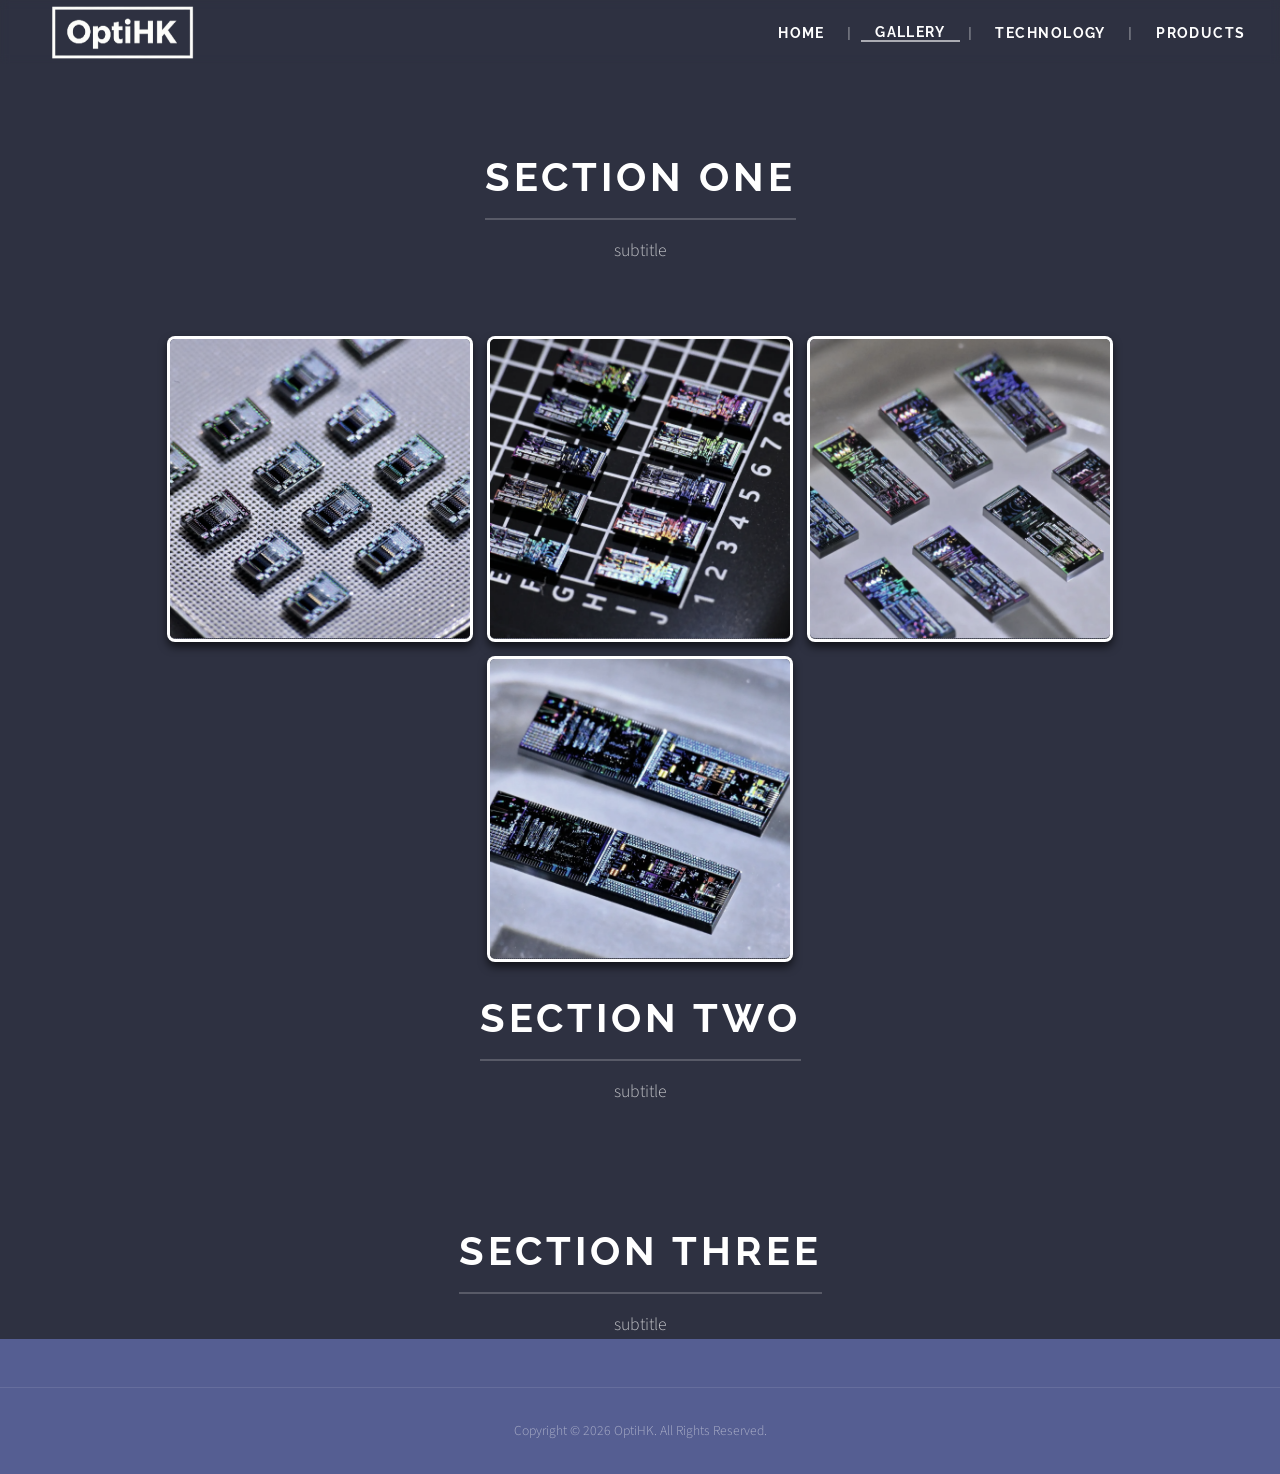
==== commit 2ed3ea76: "update" ====
--- a/gallery.html
+++ b/gallery.html
@@ -55,16 +55,16 @@
 
                 <div class="thumbs">
                     <a href="#target1" aria-label="Target 1">
-                        <img src='/images/banner/DSC_2976.webp' alt=''>
+                        <img src='./images/banner/DSC_2976.webp' alt=''>
                     </a>
                     <a href="#target2" aria-label="Target 2">
-                        <img src='/images/banner/DSC_2979.webp' alt=''>
+                        <img src='./images/banner/DSC_2979.webp' alt=''>
                     </a>
                     <a href="#target3" aria-label="Target 3">
-                        <img src='/images/banner/DSC_3024.webp' alt=''>
+                        <img src='./images/banner/DSC_3024.webp' alt=''>
                     </a>
                     <a href="#target4" aria-label="Target 4">
-                        <img src='/images/banner/DSC_3067.webp' alt=''>
+                        <img src='./images/banner/DSC_3067.webp' alt=''>
                     </a>
                 </div>
 
@@ -74,7 +74,7 @@
                     <div class="target" id="target1">
                         <span></span>
                         <div class="content">
-                            <img src='/images/optihk_chip_photos/JPG/DSC_2976.JPG' alt=''>
+                            <img src='./images/optihk_chip_photos/JPG/DSC_2976.JPG' alt=''>
                         </div>
                         <a href="#target2" class="nav nav-right" title="Next"></a>
                     </div>
@@ -82,7 +82,7 @@
                     <div class="target" id="target2">
                         <a href="#target1" class="nav nav-left" title="Previous"></a>
                         <div class="content">
-                            <img src='/images/optihk_chip_photos/JPG/DSC_2979.JPG' alt=''>
+                            <img src='./images/optihk_chip_photos/JPG/DSC_2979.JPG' alt=''>
                         </div>
                         <a href="#target3" class="nav nav-right" title="Next"></a>
                     </div>
@@ -90,7 +90,7 @@
                     <div class="target" id="target3">
                         <a href="#target2" class="nav nav-left" title="Previous"></a>
                         <div class="content">
-                            <img src='/images/optihk_chip_photos/JPG/DSC_3024.JPG' alt=''>
+                            <img src='./images/optihk_chip_photos/JPG/DSC_3024.JPG' alt=''>
                         </div>
                         <a href="#target4" class="nav nav-right" title="Next"></a>
                     </div>
@@ -98,7 +98,7 @@
                     <div class="target" id="target4">
                         <a href="#target3" class="nav nav-left" title="Previous"></a>
                         <div class="content">
-                            <img src='/images/optihk_chip_photos/JPG/DSC_3067.JPG' alt=''>
+                            <img src='./images/optihk_chip_photos/JPG/DSC_3067.JPG' alt=''>
                         </div>
                         <span></span>
                     </div>
@@ -152,19 +152,7 @@
                 });
             }
 
-            if (typeof $ !== 'undefined') {
-                $('#menu .close').off('click').on('click', function (e) {
-                    e.preventDefault();
-                    $('body').removeClass('is-menu-visible');
-                });
-                $('#menu .links a').off('click').on('click', function () {
-                    $('body').removeClass('is-menu-visible');
-                });
-                $('.menu-toggle').off('click').on('click', function (e) {
-                    e.preventDefault();
-                    $('body').addClass('is-menu-visible');
-                });
-            }
+           
         })();
     </script>
 
--- a/assets/css/main.css
+++ b/assets/css/main.css
@@ -3279,6 +3279,7 @@
 		top: 0;
 		visibility: hidden;
 		width: 100%;
+		z-index: 10001;
 	}
 
 		#menu .inner {
@@ -3345,6 +3346,7 @@
 					line-height: 1.85em;
 					padding: 0.75em 0;
 					text-transform: uppercase;
+					
 				}
 
 					#menu .links li a:hover {
@@ -3390,7 +3392,13 @@
 
 	#banner {
 		
-		padding: clamp(50px, 27vh, 300px) 0;
+		    
+			padding: 0;
+			
+			height: 90vh;
+			
+			min-height: 400px;
+			max-height: 1100px;
 		background-image: linear-gradient(to top, rgba(46, 49, 65, 0.7), rgba(46, 49, 65, 0.0)), url("../../images/optihk_chip_photos/DSC_2979.webp") ;
 		background-size: cover;
 		background-position: center 30%;
@@ -4774,4 +4782,12 @@
 
 
 
-
+.menu-toggle,
+.menu-toggle:hover,
+.menu-toggle:focus,
+.menu-toggle:active {
+    border: none !important;
+    border-bottom: none !important;
+    text-decoration: none !important;
+    outline: none !important;
+}
--- a/assets/css/gallery.css
+++ b/assets/css/gallery.css
@@ -184,14 +184,14 @@
     flex-wrap: wrap;
     width: 100%;
     gap: 0;
-    padding: 1rem;
+    padding: 1rem 0;
     z-index: 5;
 }
 
+
 .thumbs > a {
-    max-width: 350px;
-    width: 100%;
-    height: auto;
+    width: 100%;
+    max-width: 300px;
     aspect-ratio: 1 / 1;
     margin: 10px;
     overflow: hidden;
@@ -203,29 +203,25 @@
 }
 
 
+.thumbs > a img {
+    width: 100%;
+    height: 100%;
+    object-fit: cover;
+    display: block;
+    filter: grayscale(50%);
+    transition: transform 0.1s ease-in-out, filter 0.2s ease;
+}
+
+.thumbs > a:hover img {
+    transform: scale(1.1);
+    filter: grayscale(0%);
+}
+
+
 @media screen and (max-width: 768px) {
     .thumbs > a {
         max-width: 150px;
     }
-}
-
-
-
-.thumbs > a img {
-    transform: scale(1);
-    transition: transform 0.1s ease-in-out, filter 0.2s ease;
-    filter: grayscale(50%);
-    min-width: 100%;
-    min-height: 100%;
-    max-width: 100%;
-    max-height: 100%;
-    object-fit: cover;
-    display: block;
-}
-
-.thumbs > a:hover img {
-    transform: scale(1.1);
-    filter: grayscale(0%);
 }
 
 .lightbox {
@@ -476,3 +472,6 @@
 
 
 
+#menu {
+    z-index: 10001 !important;
+}
